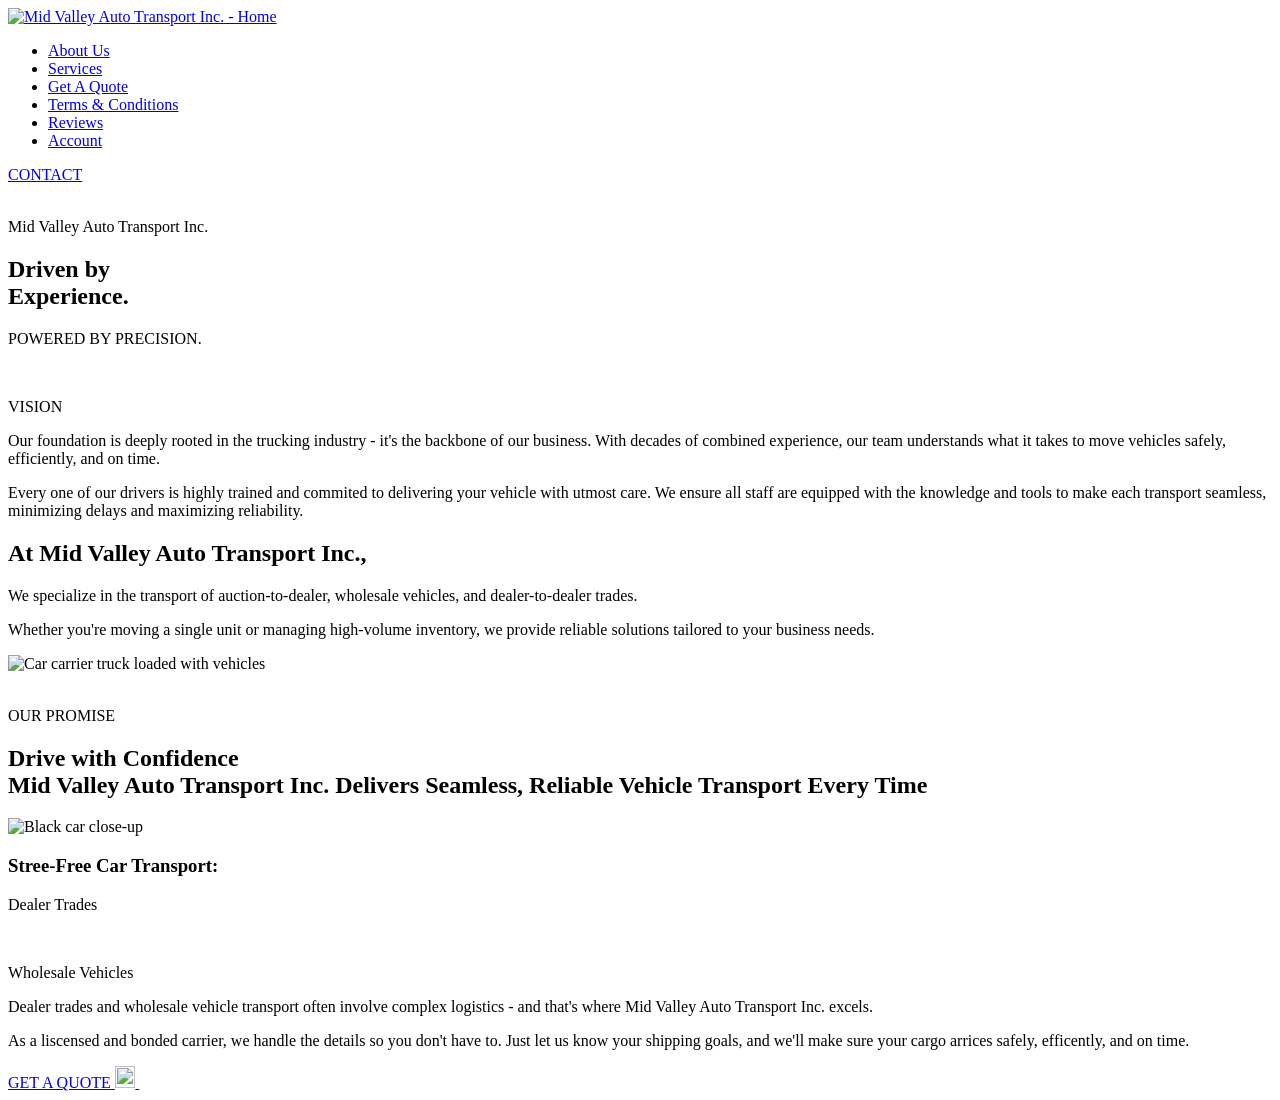
==== index.html @ b93aa7d9 "#32 added the text and image links for the promise section (some of the page section lines are image" ====
<!DOCTYPE html>
<html lang="en">
<head>
    <meta charset="utf-8">
    <meta name="viewport" content="width=device-width", initial-scale="1">
    <title>Mid Valley Auto Transport Inc. | Driven By Experience</title>
    <link rel="preconnect" href="https://fonts.googleapis.com">
    <link rel="preconnect" href="https://fonts.gstatic.com" crossorigin>
    <link rel="stylesheet" href="https://fonts.googleapis.com/css2?family=Inter:wght@300;400;500;600;700&family=Instrument+Sans:wght@400;500&display=swap">
    <link rel="stylesheet" href="css/styles.css">
</head>
<body class="home"> 
    <div class="page">
        <header class="site-header dark">
            <nav class="nav" aria-label="Main">
                <a class="nav-logo" href="index.html">
                    <img src="assets/nav-logo-white.png" width="340" height="125" alt="Mid Valley Auto Transport Inc. - Home">
                </a>
                <ul class="nav-links">
                    <li><a href="about-us.html">About Us</a></li>
                    <li><a href="services.html">Services</a></li>
                    <li><a href="getquote.html">Get A Quote</a></li>
                    <li><a href="termsandconditions.html">Terms &amp; Conditions</a></li>
                    <li><a href="reviews.html">Reviews</a></li>
                    <li><a href="account.html">Account</a></li>
                </ul>
                <a class="nav-cta" href="contact.html">CONTACT</a>
            </nav>
        </header>
        <main>
            <section class="hero">
                <img class="hero-bg" src="assets/hero-truck.png" alt="">
                <div>
                    <p class="hero-kicker">Mid Valley Auto Transport Inc.</p>
                    <h1>Driven by <br>Experience.</h1>
                    <p class="hero-tag">POWERED BY PRECISION.</p>
                </div>
            </section>
            <div class="road-divider">
                <img src="assets/divider-road.png" alt=""> <!--this divider image is temporary and should be replaced with an actual in page line-->
            </div>
            <section class="vision">
                <p class="eyebrow">VISION</p>
                <p>Our foundation is deeply rooted in the trucking industry - it's the backbone of our business. With decades of combined experience, our team understands what it takes to move vehicles safely, efficiently, and on time.</p>
                <p>Every one of our drivers is highly trained and commited to delivering your vehicle with utmost care. We ensure all staff are equipped with the knowledge and tools to make each transport seamless, minimizing delays and maximizing reliability.</p>
            </section>
            <section class="about-split">
                <div class="about-text">
                    <h2>At Mid Valley Auto Transport Inc.,</h2>
                    <p>We specialize in the transport of auction-to-dealer, wholesale vehicles, and dealer-to-dealer trades.</p>
                    <p>Whether you're moving a single unit or managing high-volume inventory, we provide reliable solutions tailored to your business needs.</p>
                </div>
                <img class="about-img" src="assets/carrier-truck.png" alt="Car carrier truck loaded with vehicles">
            </section>
            <section class="promise">
                <img src="" alt=""> <!--this divider image is temporary and should be replaced with an actual in page line-->
                <div class="promise-text">
                    <p class="eyebrow">OUR PROMISE</p>
                    <h2><span>Drive with Confidence</span><br><span class="light">Mid Valley Auto Transport Inc. Delivers Seamless, Reliable Vehicle Transport Every Time</span></h2>
                </div>
                <div class="slide">
                    <img class="slide-img" src="assets/car-black.png" alt="Black car close-up">
                    <div class="slide-body">
                        <h3>Stree-Free Car Transport:</h3>
                        <p class="slide-green">Dealer Trades</p>
                        <img class="slide-line" src="assets/line-slide.svg" width="620" height="1" alt="">
                        <p class="slide-green">Wholesale Vehicles</p>
                        <div class="slide-copy">
                            <p>Dealer trades and wholesale vehicle transport often involve complex logistics - and that's where Mid Valley Auto Transport Inc. excels.</p>
                            <p>As a liscensed and bonded carrier, we handle the details so you don't have to. Just let us know your shipping goals, and we'll make sure your cargo arrices safely, efficently, and on time.</p>
                        </div>
                        <a class="quote-link" href="qetquote.html">
                            <span>GET A QUOTE</span>
                            <img class="quote-arrow" src="assets/arrow-dark.svg" width="20.5" height="22.09" alt="">
                            <img class="quote-line" src="assets/line-quote.svg" width="266" height="1" alt="">
                        </a>
                    </div>
                </div>
            </section>
        </main>
    </div>
</body>
</html>
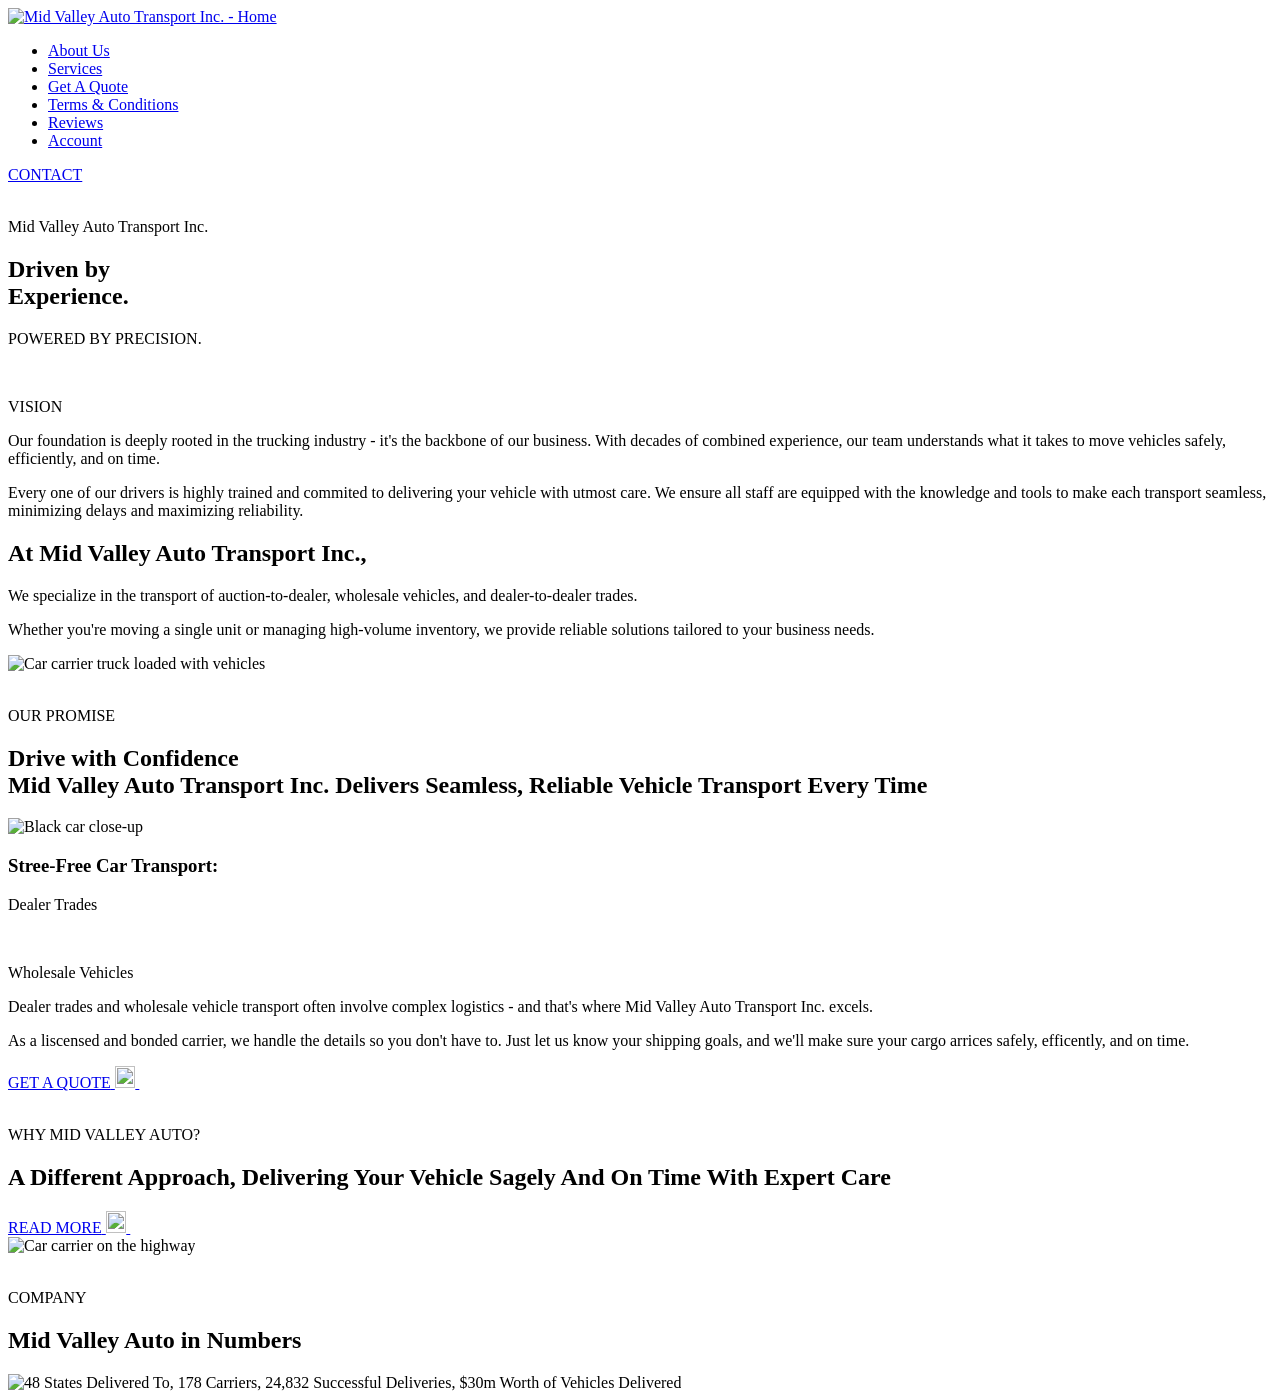
==== commit 04291726: "#32 added the text and images for the "why choose us" section, as well as the temp image for the num" ====
--- a/index.html
+++ b/index.html
@@ -58,6 +58,7 @@
                     <p class="eyebrow">OUR PROMISE</p>
                     <h2><span>Drive with Confidence</span><br><span class="light">Mid Valley Auto Transport Inc. Delivers Seamless, Reliable Vehicle Transport Every Time</span></h2>
                 </div>
+                <!--TODO: add the other slide for this second slide to cover when the user scrolls-->
                 <div class="slide">
                     <img class="slide-img" src="assets/car-black.png" alt="Black car close-up">
                     <div class="slide-body">
@@ -77,6 +78,25 @@
                     </div>
                 </div>
             </section>
+            <section class="why">
+                <img class="while-line" src="assets/line-section.svg" width="1760" height="2" alt=""> <!--like the other like section images, this too will need to be replaced-->
+                <p class="why-eyebrow">WHY MID VALLEY AUTO?</p>
+                <div class="why-head">
+                    <h2>A Different Approach, Delivering Your Vehicle Sagely And On Time With Expert Care</h2>
+                    <a class="quote-link light" href="about-us.html">
+                        <span>READ MORE</span>
+                        <img class="quote-arrow" src="assets/arrow-light.svg" width="20.5" height="22.09" alt="">
+                        <img class="quote-line" src="assets/line-readmore.svg" width="266" height="1" alt="">
+                    </a>
+                </div>
+                <img class="why-image" src="assets/highway-carrier.png" alt="Car carrier on the highway">
+                <img class="why-line" src="assets/line-section.svg" width="1760" height="2" alt="">
+                <p class="eyebrow numbers-eyebrow">COMPANY</p>
+                <h2 class="number-title">Mid Valley Auto in Numbers</h2>
+                <!--TODO: change the numbers image to text with up to date numbers, and change the road stip image to the animated video/gif that was on the original site-->
+                <img class="numbers-img" src="assets/numbers.png" alt="48 States Delivered To, 178 Carriers, 24,832 Successful Deliveries, $30m Worth of Vehicles Delivered">
+                <img class="road-trip" src="assets/road-strip.png" alt="">
+            </section>
         </main>
     </div>
 </body>
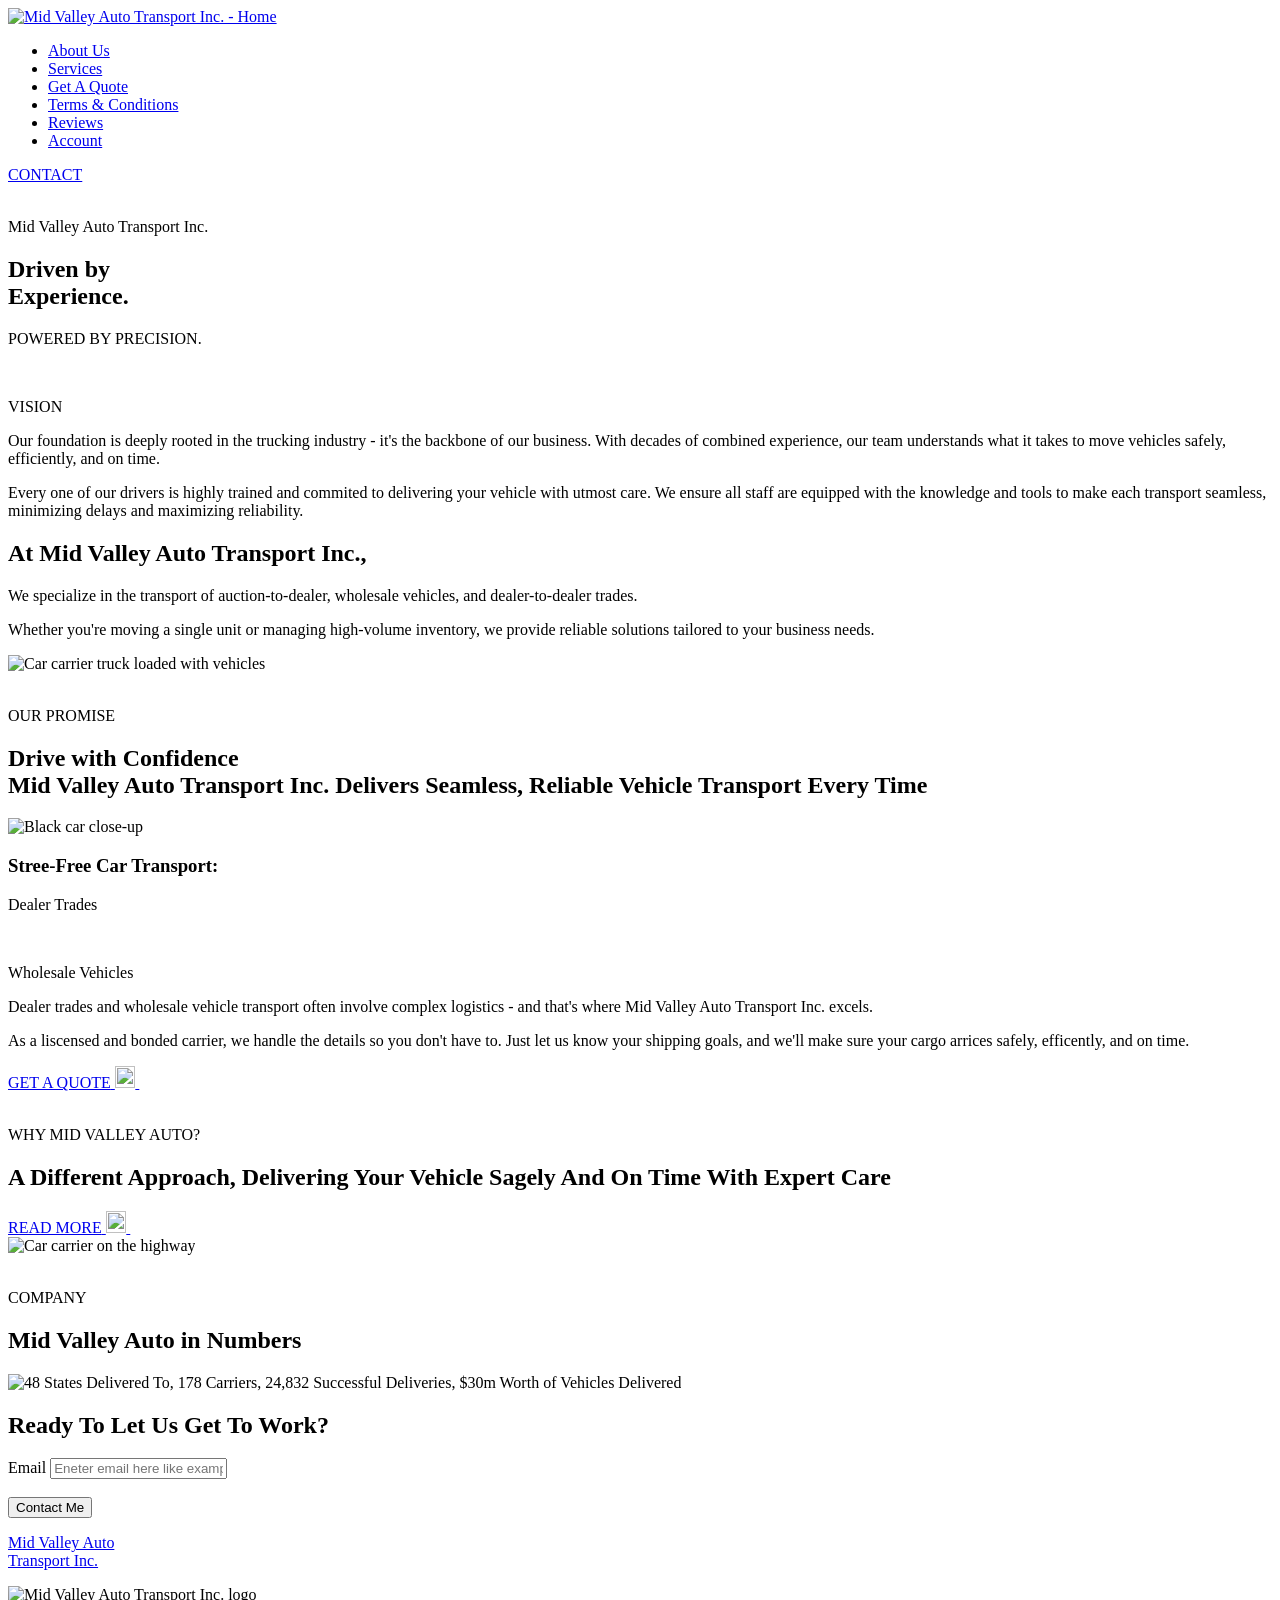
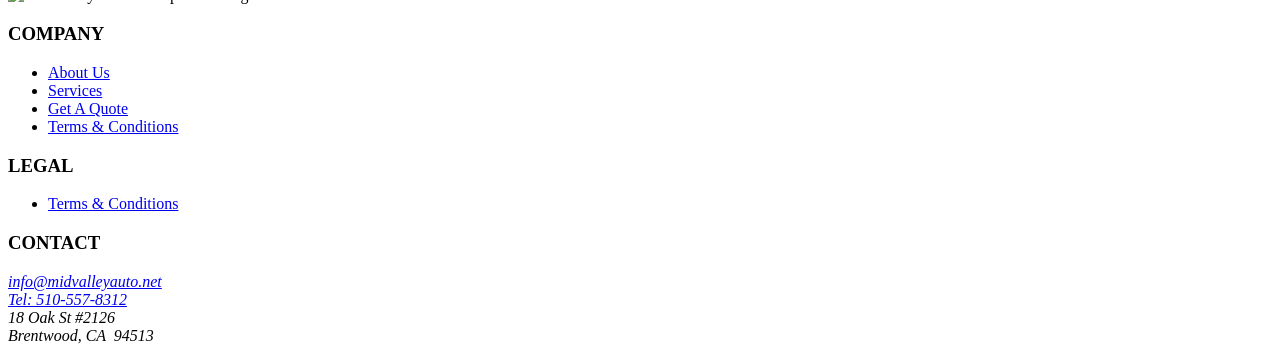
==== commit a27b0568: "#32 added the footer with the text, button, email entry area, and bottom footer info" ====
--- a/index.html
+++ b/index.html
@@ -98,6 +98,50 @@
                 <img class="road-trip" src="assets/road-strip.png" alt="">
             </section>
         </main>
+        <footer class="site-footer">
+            <div class="footer-inner">
+                <h2 class="footer-title">Ready To Let Us Get To Work?</h2>
+                <form class="footer-form" action="contact.html" method="get">
+                    <label class="visually-hidden" for="footer-email">Email</label>
+                    <input id="footer-email" name="email" type="email" autocomplete="email" placeholder="Eneter email here like example@mysite.com">
+                    <img class="footer-line" src="assets/line-footer.svg" width="1655" height="1" alt="">
+                    <button type="submit" class="contact-btn">Contact Me</button> <!--maybe we should just change that to "contact" instead-->
+                </form>
+                <div class="footer-cols">
+                    <div class="footer-brand">
+                        <p><a href="index.html">Mid Valley Auto<br>Transport Inc.</a></p>
+                        <img src="assets/footer-logo.png" width="353" height="235" alt="Mid Valley Auto Transport Inc. logo">
+                    </div>
+                    <div class="footer-col col-company">
+                        <h3>COMPANY</h3>
+                        <ul>
+                            <li><a href="about-us.html">About Us</a></li>
+                            <li><a href="services.html">Services</a></li>
+                            <li><a href="qetquote.html">Get A Quote</a></li>
+                            <li><a href="termsandconditions.html">Terms &amp; Conditions</a></li>
+                        </ul>
+                    </div>
+                    <div class="footer-col col-legal">
+                        <h3>LEGAL</h3>
+                        <ul>
+                            <li><a href="termsandconditions.html">Terms &amp; Conditions</a></li>
+                        </ul>
+                    </div>
+                    <div class="footer-col col-contact">
+                        <h3>CONTACT</h3>
+                        <address>
+                            <a href="mailto:info@midvalleyauto.net">info@midvalleyauto.net</a>
+                            <br>
+                            <a href="tel:510-557-8312">Tel: 510-557-8312</a>
+                            <br>
+                            18 Oak St #2126
+                            <br>
+                            Brentwood, CA&nbsp; 94513
+                        </address>
+                    </div>
+                </div>
+            </div>
+        </footer>
     </div>
 </body>
 </html>
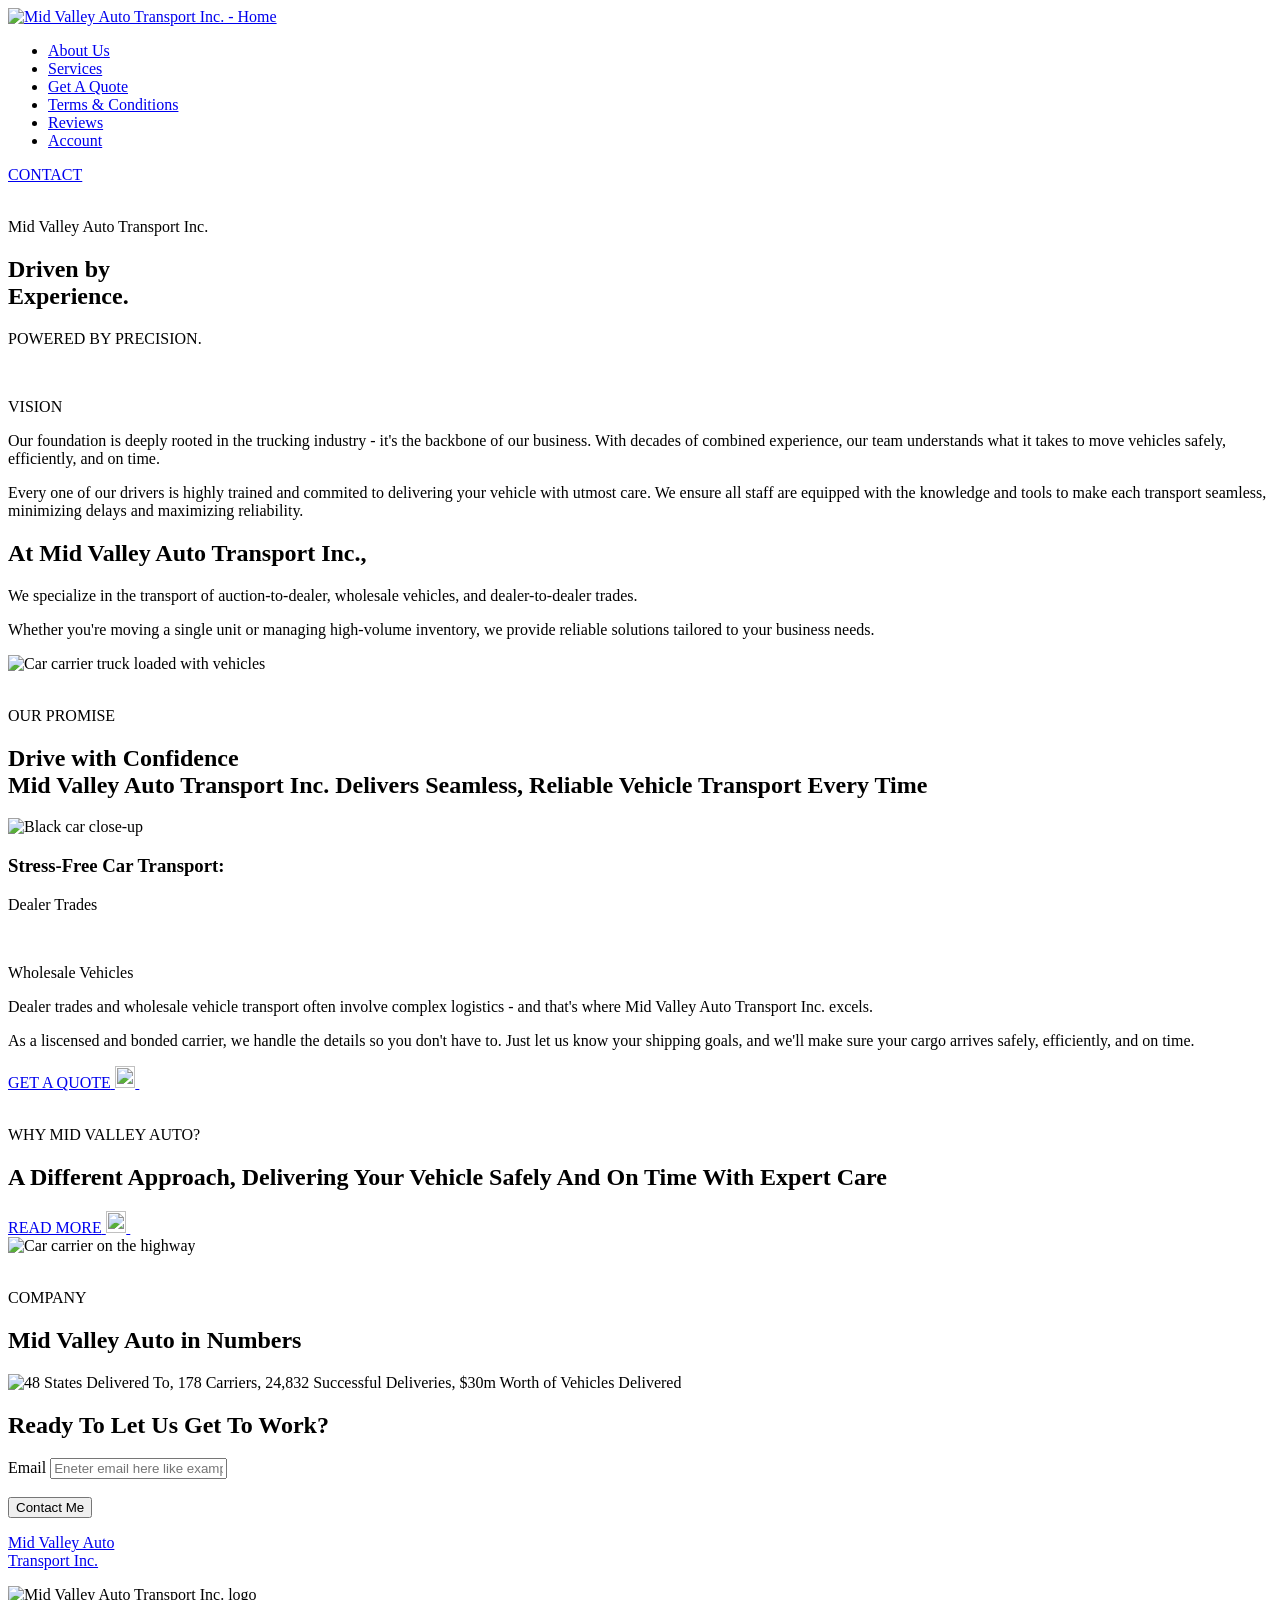
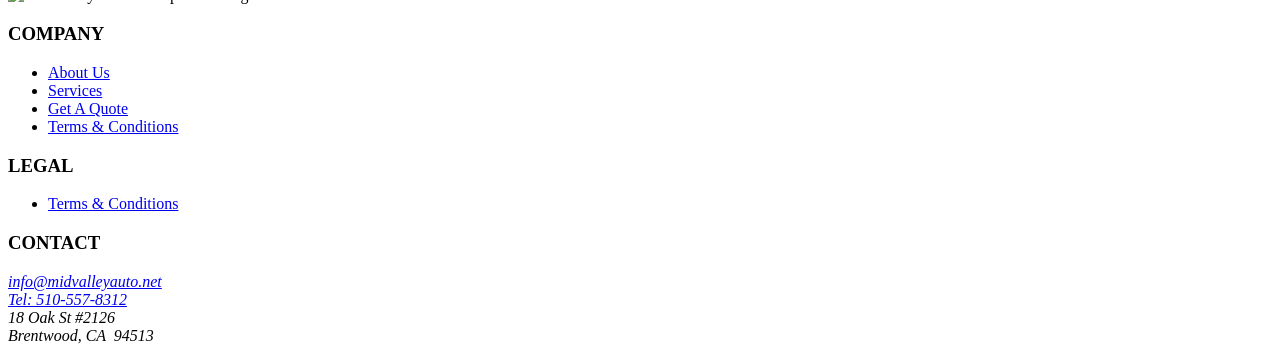
==== commit 2164a158: "#32 fixed some typos found by reviewer" ====
--- a/index.html
+++ b/index.html
@@ -9,7 +9,7 @@
     <link rel="stylesheet" href="https://fonts.googleapis.com/css2?family=Inter:wght@300;400;500;600;700&family=Instrument+Sans:wght@400;500&display=swap">
     <link rel="stylesheet" href="css/styles.css">
 </head>
-<body class="home"> 
+<body class="home">
     <div class="page">
         <header class="site-header dark">
             <nav class="nav" aria-label="Main">
@@ -62,13 +62,13 @@
                 <div class="slide">
                     <img class="slide-img" src="assets/car-black.png" alt="Black car close-up">
                     <div class="slide-body">
-                        <h3>Stree-Free Car Transport:</h3>
+                        <h3>Stress-Free Car Transport:</h3>
                         <p class="slide-green">Dealer Trades</p>
                         <img class="slide-line" src="assets/line-slide.svg" width="620" height="1" alt="">
                         <p class="slide-green">Wholesale Vehicles</p>
                         <div class="slide-copy">
                             <p>Dealer trades and wholesale vehicle transport often involve complex logistics - and that's where Mid Valley Auto Transport Inc. excels.</p>
-                            <p>As a liscensed and bonded carrier, we handle the details so you don't have to. Just let us know your shipping goals, and we'll make sure your cargo arrices safely, efficently, and on time.</p>
+                            <p>As a liscensed and bonded carrier, we handle the details so you don't have to. Just let us know your shipping goals, and we'll make sure your cargo arrives safely, efficiently, and on time.</p>
                         </div>
                         <a class="quote-link" href="qetquote.html">
                             <span>GET A QUOTE</span>
@@ -82,7 +82,7 @@
                 <img class="while-line" src="assets/line-section.svg" width="1760" height="2" alt=""> <!--like the other like section images, this too will need to be replaced-->
                 <p class="why-eyebrow">WHY MID VALLEY AUTO?</p>
                 <div class="why-head">
-                    <h2>A Different Approach, Delivering Your Vehicle Sagely And On Time With Expert Care</h2>
+                    <h2>A Different Approach, Delivering Your Vehicle Safely And On Time With Expert Care</h2>
                     <a class="quote-link light" href="about-us.html">
                         <span>READ MORE</span>
                         <img class="quote-arrow" src="assets/arrow-light.svg" width="20.5" height="22.09" alt="">
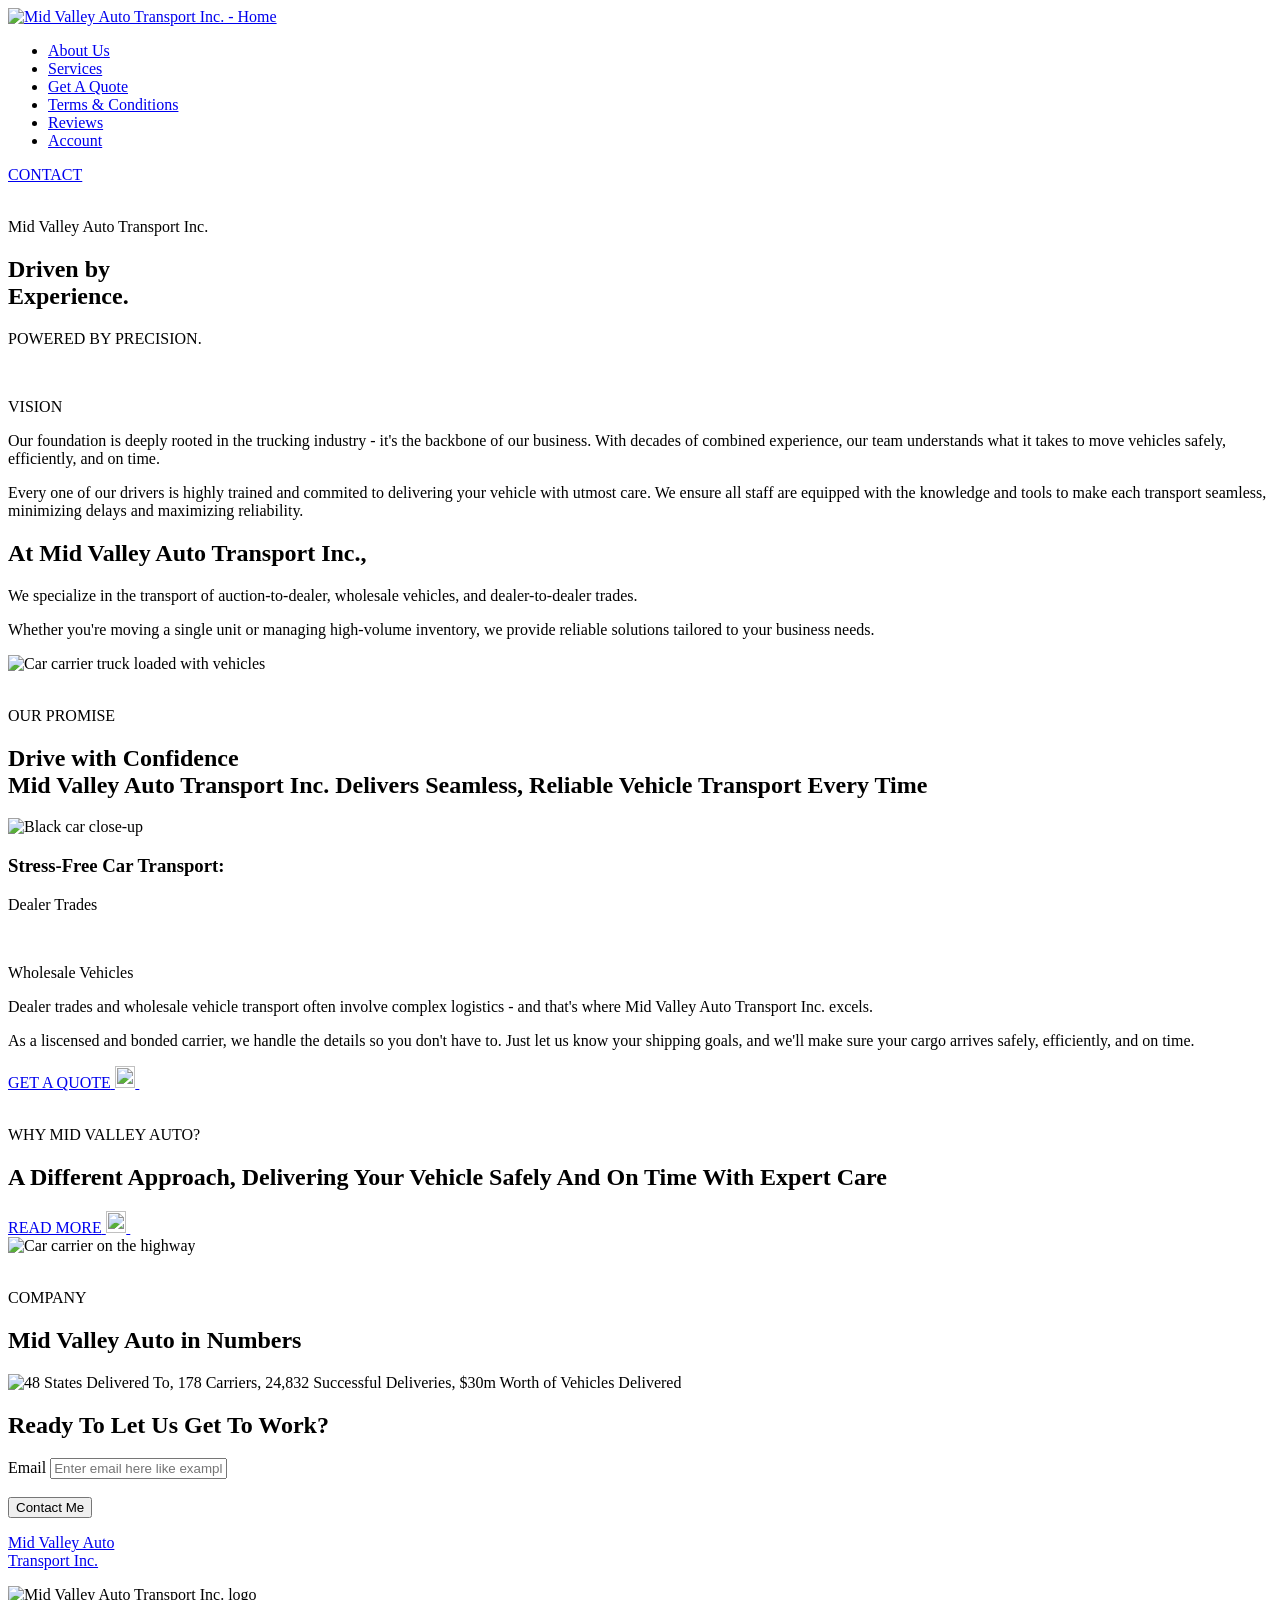
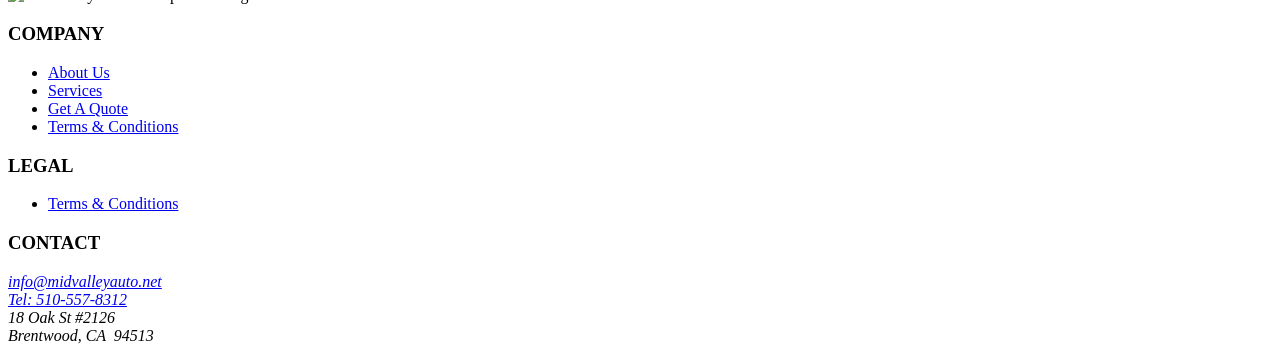
==== commit 2cc2a6f4: "#32 fixed another missed misspelling caught by reviewer" ====
--- a/index.html
+++ b/index.html
@@ -103,7 +103,7 @@
                 <h2 class="footer-title">Ready To Let Us Get To Work?</h2>
                 <form class="footer-form" action="contact.html" method="get">
                     <label class="visually-hidden" for="footer-email">Email</label>
-                    <input id="footer-email" name="email" type="email" autocomplete="email" placeholder="Eneter email here like example@mysite.com">
+                    <input id="footer-email" name="email" type="email" autocomplete="email" placeholder="Enter email here like example@mysite.com">
                     <img class="footer-line" src="assets/line-footer.svg" width="1655" height="1" alt="">
                     <button type="submit" class="contact-btn">Contact Me</button> <!--maybe we should just change that to "contact" instead-->
                 </form>
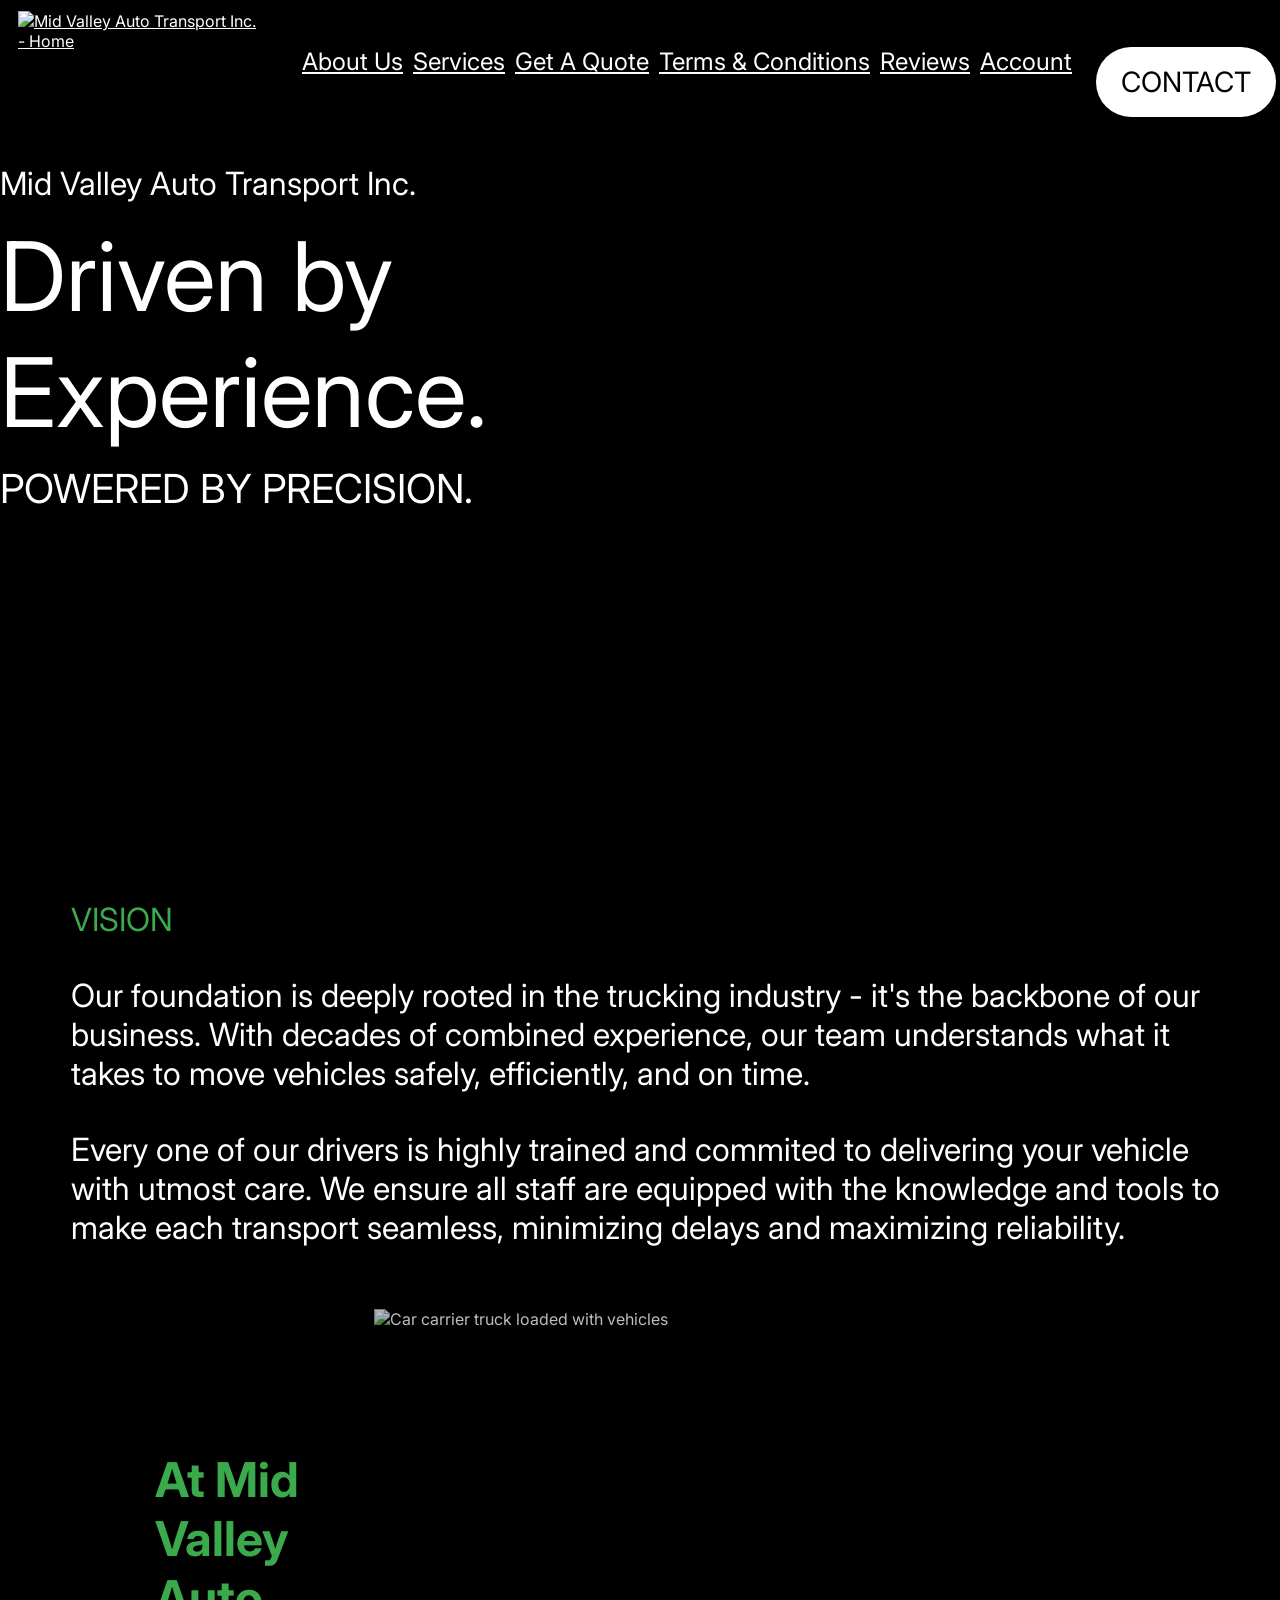
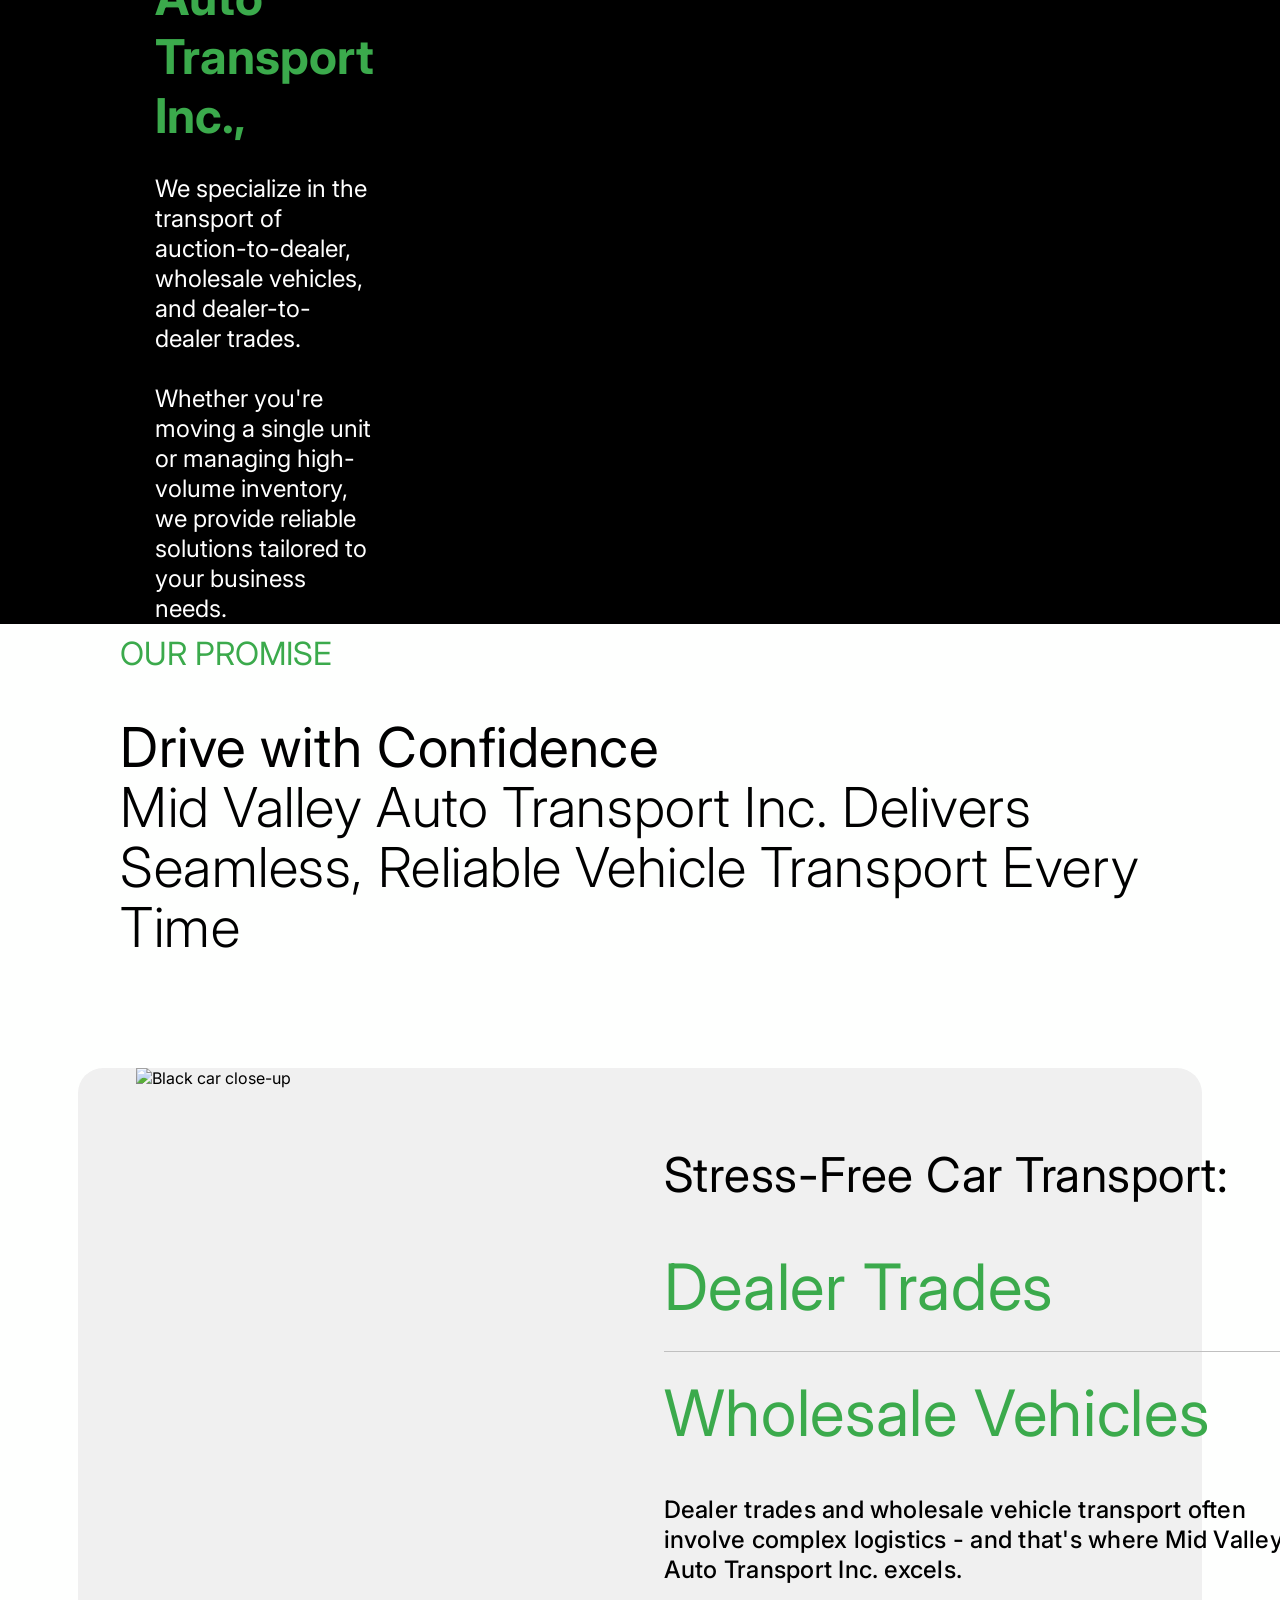
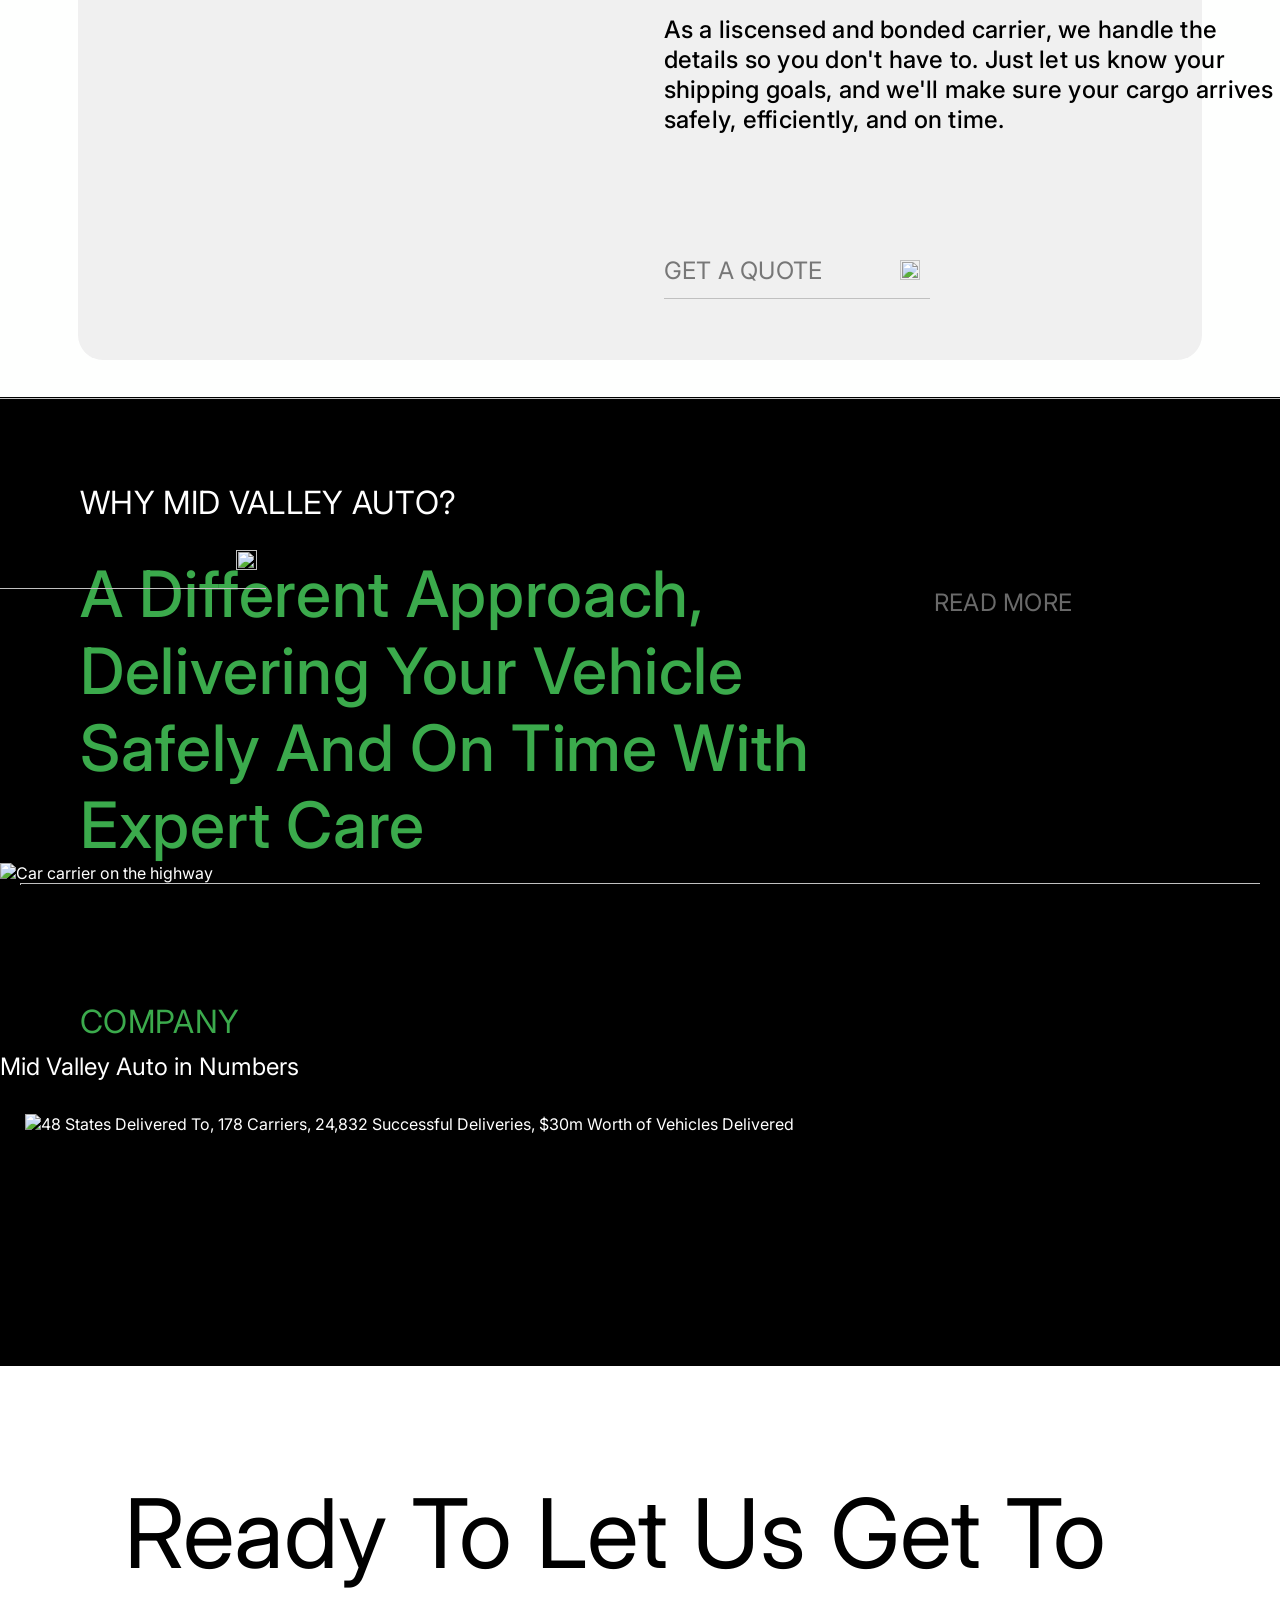
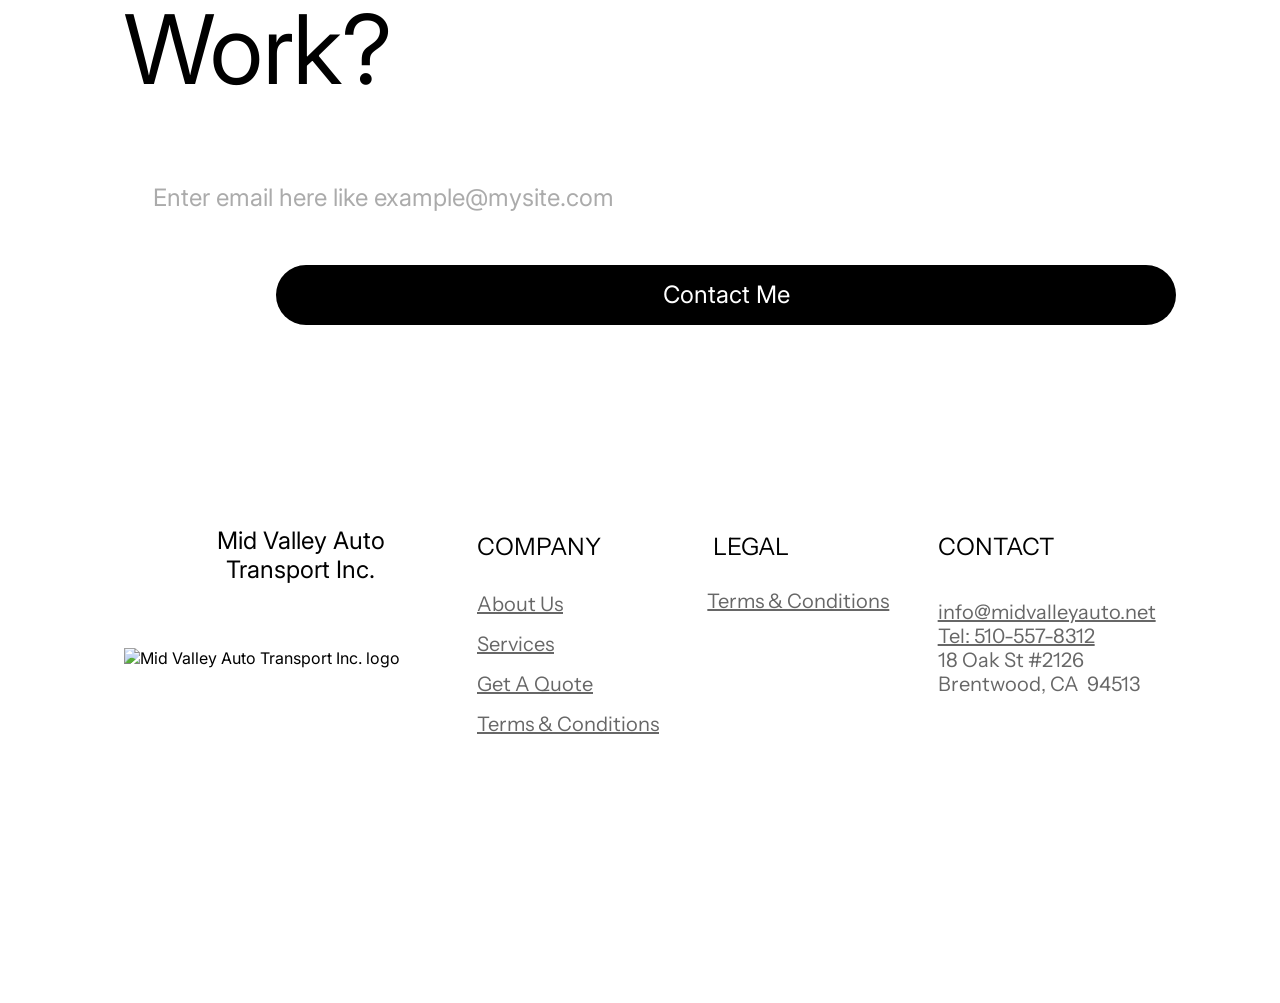
==== commit ed5fe5c0: "#32 fixed the css file reference" ====
--- a/index.html
+++ b/index.html
@@ -7,7 +7,7 @@
     <link rel="preconnect" href="https://fonts.googleapis.com">
     <link rel="preconnect" href="https://fonts.gstatic.com" crossorigin>
     <link rel="stylesheet" href="https://fonts.googleapis.com/css2?family=Inter:wght@300;400;500;600;700&family=Instrument+Sans:wght@400;500&display=swap">
-    <link rel="stylesheet" href="css/styles.css">
+    <link rel="stylesheet" href="styles.css">
 </head>
 <body class="home">
     <div class="page">
@@ -117,7 +117,7 @@
                         <ul>
                             <li><a href="about-us.html">About Us</a></li>
                             <li><a href="services.html">Services</a></li>
-                            <li><a href="qetquote.html">Get A Quote</a></li>
+                            <li><a href="getquote.html">Get A Quote</a></li>
                             <li><a href="termsandconditions.html">Terms &amp; Conditions</a></li>
                         </ul>
                     </div>
--- a/styles.css
+++ b/styles.css
@@ -0,0 +1,217 @@
+@import url('https://fonts.googleapis.com/css2?family=Inter:wght@300;400;500;600;700&family=Instrument+Sans:wght@400;500&display=swap');
+/* home.css — Home page (index.html) only. Auto-generated from styles.css by midvalley-build/extract_home_css.py; do not hand-edit, rerun the build. */
+/* Mid Valley Auto Transport Inc. — generated from Figma file xAtQjGXaeIYpYWXCQyQANb */
+:root{--green:#3baa4c;--green-terms:#51b30b;--grey-link:#676767;--slide:#f0f0f0;--inter:'Inter',system-ui,sans-serif;--inst:'Instrument Sans',system-ui,sans-serif}
+*,*::before,*::after{box-sizing:border-box}
+html,body{margin:0;padding:0}
+body{font-family:var(--inter);font-weight:400;line-height:normal;background:#fff;color:#000}
+body.home{background:#000}
+img{max-width:100%;height:auto;display:block}
+h1,h2,h3,p,ul{margin:0;font-weight:inherit}
+a{color:inherit}
+.page{max-width:1920px;margin:0 auto;overflow-x:clip}
+.visually-hidden{position:absolute;width:1px;height:1px;overflow:hidden;clip:rect(0 0 0 0)}
+/* test */
+/* ---------- Header / nav ---------- */
+.site-header{position:sticky;top:0;z-index:100;height:164px}
+.site-header.dark{background:#000;color:#fff}
+.nav{height:100%;display:flex;align-items:center;padding:0 77px 0 18px;gap:24px}
+.nav-logo{flex:0 0 auto;width:340px;align-self:flex-start;margin-top:11px}
+.nav-links{display:flex;list-style:none;padding:0;margin:0 auto 0 0;gap:6px 10px;flex-wrap:nowrap;align-self:flex-start;margin-top:47px;padding-left:calc(24.32vw - 382px)}
+.nav-links a{font-size:32px;text-decoration:underline;white-space:nowrap}
+.nav-cta{flex:0 0 250px;height:92px;margin-left:auto;border-radius:100px;display:flex;align-items:center;justify-content:center;font-size:36px;text-decoration:none}
+.dark .nav-cta{background:#fff;color:#000}
+@media (min-width:1920px){
+    .nav-links{padding-left:85px}
+}
+/* ---------- Home ---------- */
+.home main{color:#fff}
+.hero{position:relative;height:654px;overflow:hidden;background:#000}
+.hero-bg{position:absolute;left:0;top:-247px;width:100%;aspect-ratio:1280/586;object-fit:cover;opacity:.4}
+.hero-text{position:relative;padding:124px 0 0 71px}
+.hero-kicker{font-size:32px}
+.hero h1{font-size:96px;margin-top:15px;max-width:550px}
+.hero-tag{font-size:40px;margin-top:14px}
+.road-divider{margin:0 41px;height:82px;overflow:hidden;position:relative}
+.road-divider img{position:absolute;width:172.44%;max-width:none;height:277.36%;left:-8.86%;top:-90.6%}
+.vision{padding:0 42px 62px 71px;min-height:392px;font-size:32px}
+.eyebrow{color:var(--green);font-size:32px;margin-bottom:37px}
+.vision p+p{margin-top:37px}
+.vision .eyebrow+p{margin-top:0}
+.about-split{display:flex;justify-content:space-between;align-items:flex-start;min-height:740px}
+.about-text{width:545px;margin:141px 0 0 155px;font-size:24px;line-height:30px}
+.about-text h2{color:var(--green);font-weight:700;font-size:48px;line-height:normal;margin-bottom:29px}
+.about-text p+p{margin-top:30px}
+.about-img{width:960px;height:740px;object-fit:cover;opacity:.74;flex:0 0 auto;margin-right:-1px}
+.promise{background:#fefffe;color:#000;padding:24px 0 140px;position:relative}
+.promise-divider{width:calc(100% - 2px);margin-left:7px;aspect-ratio:1918/129;object-fit:cover}
+.promise-text{padding:0 100px 0 120px;margin-top:-14px}
+.promise-text .eyebrow{margin-bottom:44px}
+.promise h2{font-size:55px;letter-spacing:.55px;line-height:60px}
+.promise h2 .light{font-weight:300}
+.slide{margin:111px 78px 0;background:var(--slide);border-radius:25px;min-height:847px;display:flex;gap:128px;padding-left:58px}
+.slide-img{width:814px;height:847px;object-fit:cover;flex:0 0 auto}
+.slide-body{padding:77px 40px 60px 0;max-width:700px}
+.slide-body h3{font-size:48px;line-height:60px;letter-spacing:.48px}
+.slide-green{color:var(--green);font-size:64px;line-height:60px;letter-spacing:.64px}
+.slide-body h3+.slide-green{margin-top:52px}
+.slide-line{margin:34px 0 31px}
+.slide-copy{margin-top:52px;font-weight:500;font-size:24px;line-height:30px;letter-spacing:.24px}
+.slide-copy p+p{margin-top:30px}
+.slide-body .quote-link{margin-top:108px}
+.quote-link{position:relative;display:inline-block;width:266px;height:57px;text-decoration:none;color:#000}
+.quote-link span{display:block;padding:13px 0;font-size:24px;letter-spacing:.24px;opacity:.5}
+.quote-link.light span{color:#d4d4d4}
+.quote-arrow{position:absolute;left:236px;top:17px}
+.quote-line{position:absolute;left:0;top:55px}
+.why{background:#000;position:relative;margin-top:-103px;padding-top:1px}
+.why-line{margin:0 auto;width:1760px;max-width:calc(100% - 40px)}
+.why>.why-line:first-child{margin-top:-1px}
+.why-eyebrow{font-size:32px;line-height:60px;letter-spacing:.32px;margin:74px 0 0 80px}
+.why-head{display:flex;align-items:flex-start;gap:40px;padding:22px 80px 0;position:relative}
+.why-head h2{color:var(--green);font-weight:500;font-size:64px;letter-spacing:.64px;max-width:1491px;flex:1}
+.why-head .quote-link{position:absolute;left:1438px;top:110px}
+.why-img{width:100%;aspect-ratio:1862/548;object-fit:cover;opacity:.7;margin-top:39px}
+.why-img+.why-line{margin-top:60px}
+.numbers-eyebrow{margin:107px 0 0 80px;line-height:60px;letter-spacing:.32px}
+.numbers-title{font-weight:500;font-size:96px;letter-spacing:.96px;margin:0 0 0 80px}
+.numbers-img{width:1871px;height:252px;object-fit:cover;margin:33px 0 0 25px;max-width:calc(100% - 25px)}
+.road-strip{width:100%;height:195px;object-fit:cover;margin-top:20px}
+/* ---------- Footer ---------- */
+.site-footer{background:#fff;color:#000;position:relative}
+.footer-inner{min-height:1184px;padding:109px 112px 120px 124px;position:relative}
+.footer-title{font-size:96px}
+.footer-form{position:relative;margin:76px 0 0 29px;display:flex;flex-direction:column}
+.footer-form input{border:0;outline:0;background:transparent;font:24px var(--inter);padding:0;height:29px;width:100%}
+.footer-form input::placeholder{color:rgba(0,0,0,.33)}
+.footer-line{width:100%;height:1px}
+.contact-btn{align-self:flex-end;width:900px;max-width:100%;height:60px;margin:52px -8px 0 0;border:0;border-radius:999px;background:#000;color:#fff;font:24px var(--inter);cursor:pointer}
+.footer-cols{display:grid;grid-template-columns:479px 391px 391px 1fr;margin:201px 0 0 -56px}
+.footer-brand{display:flex;flex-direction:column;align-items:flex-start}
+.footer-brand p{font-size:24px;text-align:center;width:353px;padding-left:0}
+.footer-brand p a{text-decoration:none}
+.footer-brand img{width:353px;height:235px;object-fit:cover;margin-top:64px}
+.footer-col h3{font-family:var(--inst);font-size:24px;margin-top:6px}
+.footer-col ul{list-style:none;padding:0;margin:28px 0 0}
+.footer-col li,.footer-col address{font-family:var(--inst);font-size:20px;color:var(--grey-link);line-height:40px;font-style:normal}
+.footer-col li a{text-decoration:underline}
+.col-company ul{margin-top:23px}
+.col-legal h3{padding-left:6px}
+.col-legal ul{margin-top:28px;line-height:normal}
+.col-legal li{line-height:normal}
+.col-contact address{line-height:normal;margin-top:39px}
+.col-contact h3{padding-left:0}
+/* ---------- Responsive ---------- */
+@media (max-width:1600px){
+    .nav-links{padding-left:20px!important}
+    .nav-links a{font-size:24px}
+    .nav-logo{width:240px}
+    .nav-cta{flex-basis:180px;height:70px;font-size:28px}
+    .slide{gap:48px}
+    .slide-img{width:45%;height:auto}
+    .why-head .quote-link{position:static;margin-top:20px}
+    .why-head{flex-wrap:wrap}
+    .footer-cols{grid-template-columns:repeat(4,1fr);margin-left:0}
+}
+@media (max-width:1100px){
+    .site-header{height:auto}
+    .nav{flex-wrap:wrap;padding:10px 20px;gap:12px}
+    .nav-logo{margin:0}
+    .nav-links{order:3;width:100%;margin:0;padding:0!important;flex-wrap:wrap}
+    .nav-links a{font-size:18px}
+    .nav-cta{flex-basis:140px;height:52px;font-size:20px}
+    .hero{height:auto;padding-bottom:60px}
+    .hero-bg{top:0;height:100%;aspect-ratio:auto}
+    .hero-text{padding:80px 20px 0}
+    .hero h1{font-size:56px}
+    .hero-kicker{font-size:22px}
+    .hero-tag{font-size:24px}
+    .road-divider{margin:0 20px}
+    .vision{padding:40px 20px;font-size:20px;min-height:0}
+    .eyebrow{font-size:22px}
+    .about-split{flex-direction:column;min-height:0}
+    .about-text{margin:40px 20px;width:auto}
+    .about-text h2{font-size:32px}
+    .about-img{width:100%;height:auto}
+    .promise-text{padding:0 20px}
+    .promise h2{font-size:32px;line-height:40px}
+    .slide{flex-direction:column;margin:40px 20px 0;padding:20px}
+    .slide-img{width:100%}
+    .slide-green{font-size:36px;line-height:44px}
+    .slide-body h3{font-size:30px}
+    .slide-line{width:100%}
+    .why-eyebrow,.numbers-eyebrow,.numbers-title{margin-left:20px}
+    .why-head{padding:0 20px}
+    .why-head h2{font-size:36px}
+    .numbers-title{font-size:48px}
+    .numbers-img{height:auto;margin-left:0;max-width:100%}
+    .footer-inner{padding:60px 20px;min-height:0}
+    .footer-title{font-size:44px}
+    .footer-form{margin-left:0}
+    .contact-btn{margin-right:0}
+    .footer-cols{grid-template-columns:1fr 1fr;gap:30px;margin-top:60px}
+}
+/* =====================================================================
+   Additional pages
+   ===================================================================== */
+.nav-links a[aria-current="page"]{text-decoration-thickness:3px}
+input,button{font-family:inherit}
+input:focus-visible,button:focus-visible,a:focus-visible{outline:3px solid #51b30b;outline-offset:2px}
+
+/* ---------- Terms and Conditions Page ---------- */
+
+.terms-container {
+    max-width: 1200px;
+    margin: 50px auto;
+    padding: 30px;
+}
+
+.terms-container h1 {
+    font-size: 36px;
+    font-weight: 700;
+    text-align: center;
+    margin-bottom: 20px;
+}
+
+.terms-container p {
+    font-size: 18px;
+    line-height: 1.6;
+}
+
+.terms-content {
+    margin-top: 40px;
+}
+
+.terms-content h2 {
+    font-size: 24px;
+    font-weight: 600;
+    margin-top: 30px;
+    margin-bottom: 15px;
+}
+
+.terms-content p {
+    margin-bottom: 15px;
+}
+
+/* Terms Page Footer */
+.terms-page-footer {
+    padding: 25px;
+    text-align: center;
+}
+
+/* Responsive Layout */
+@media (max-width: 768px) {
+    .terms-container {
+        margin: 20px auto;
+        padding: 20px;
+    }
+
+    .terms-container h1 {
+        font-size: 28px;
+    }
+
+    .terms-content h2 {
+        font-size: 20px;
+    }
+}
+
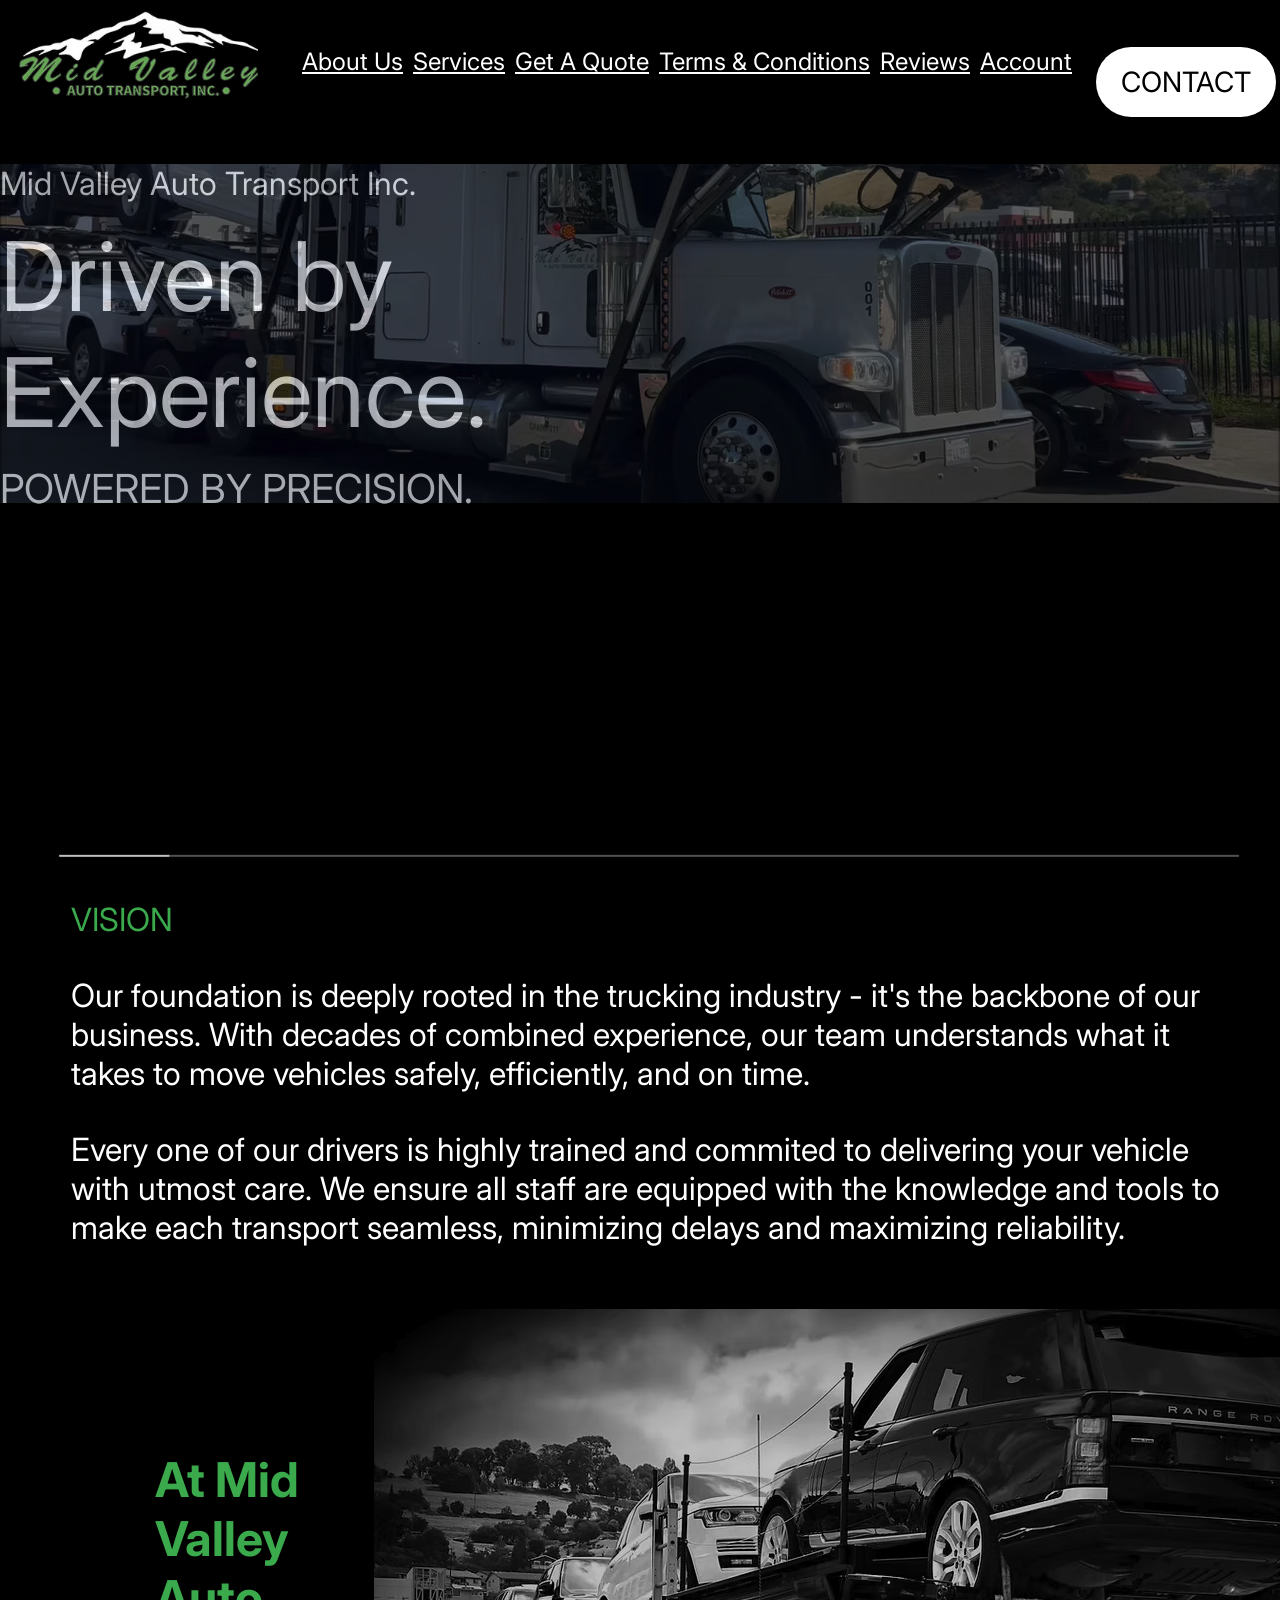
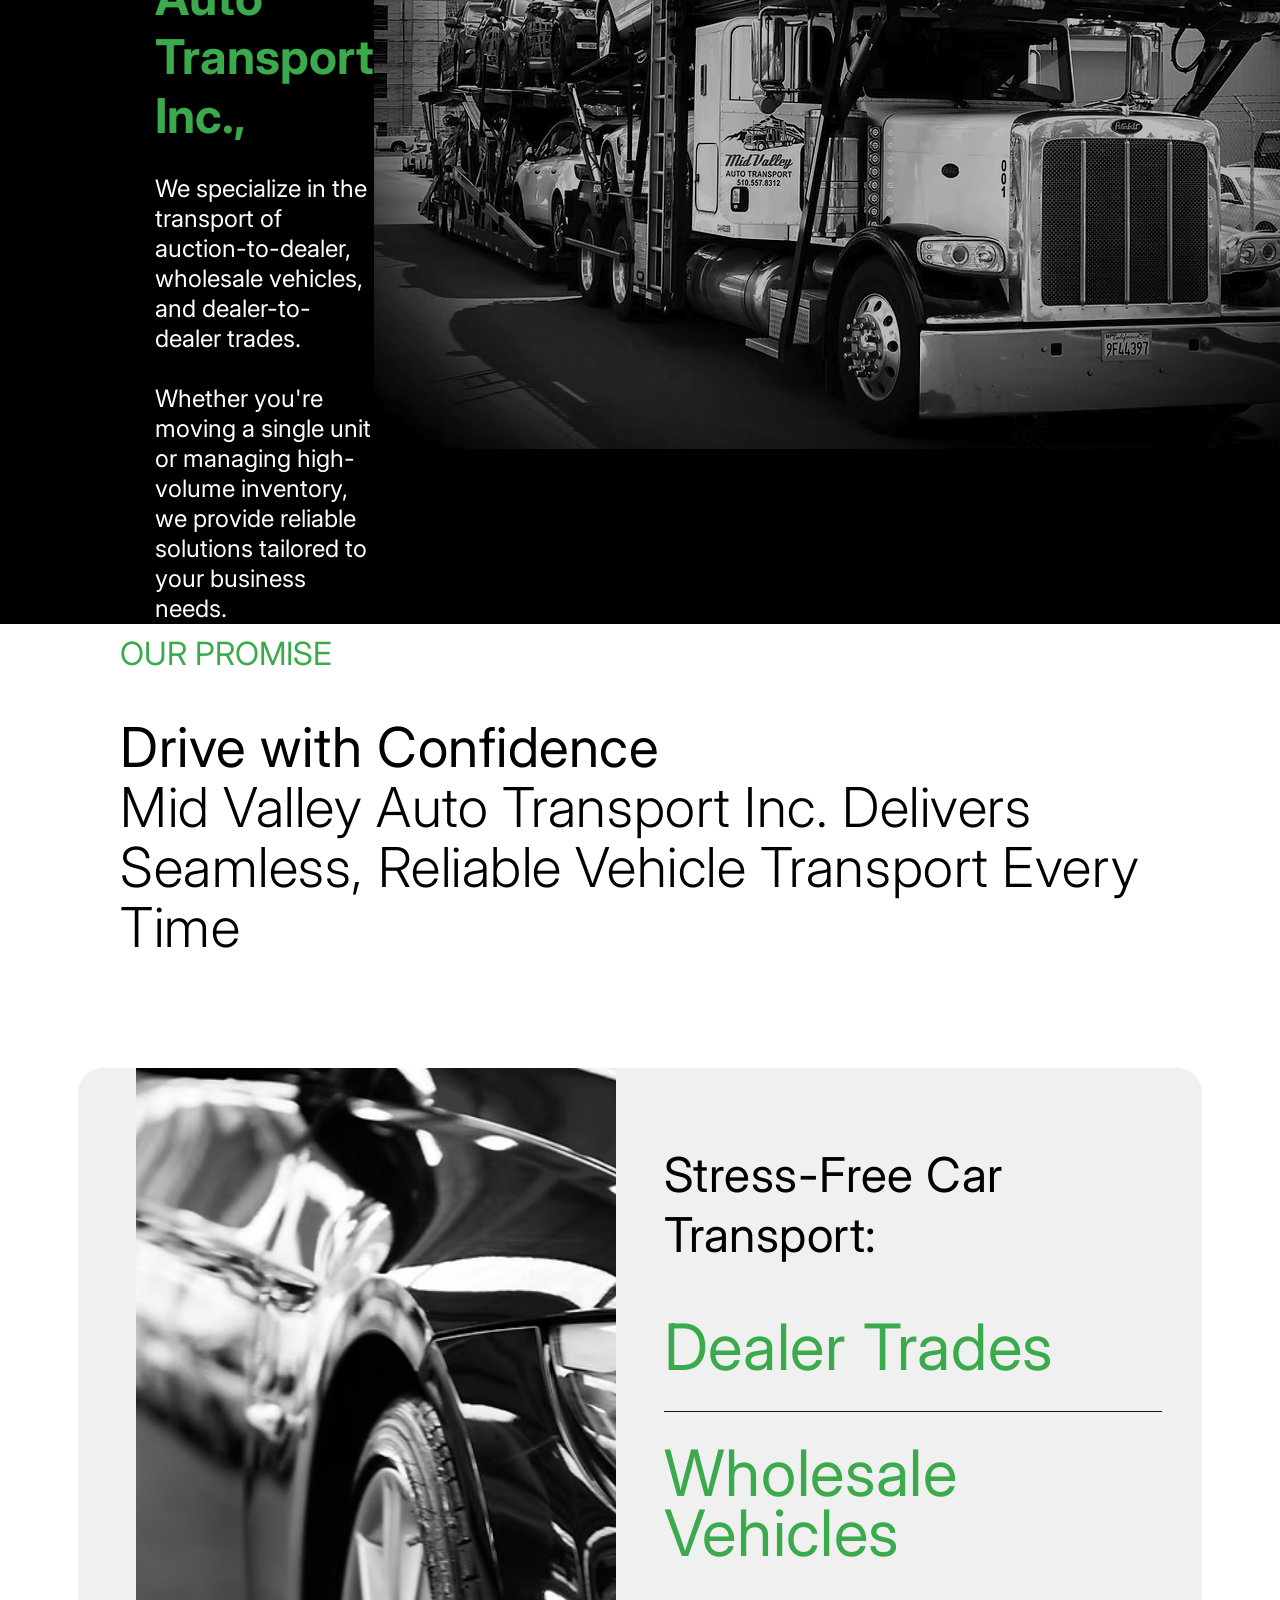
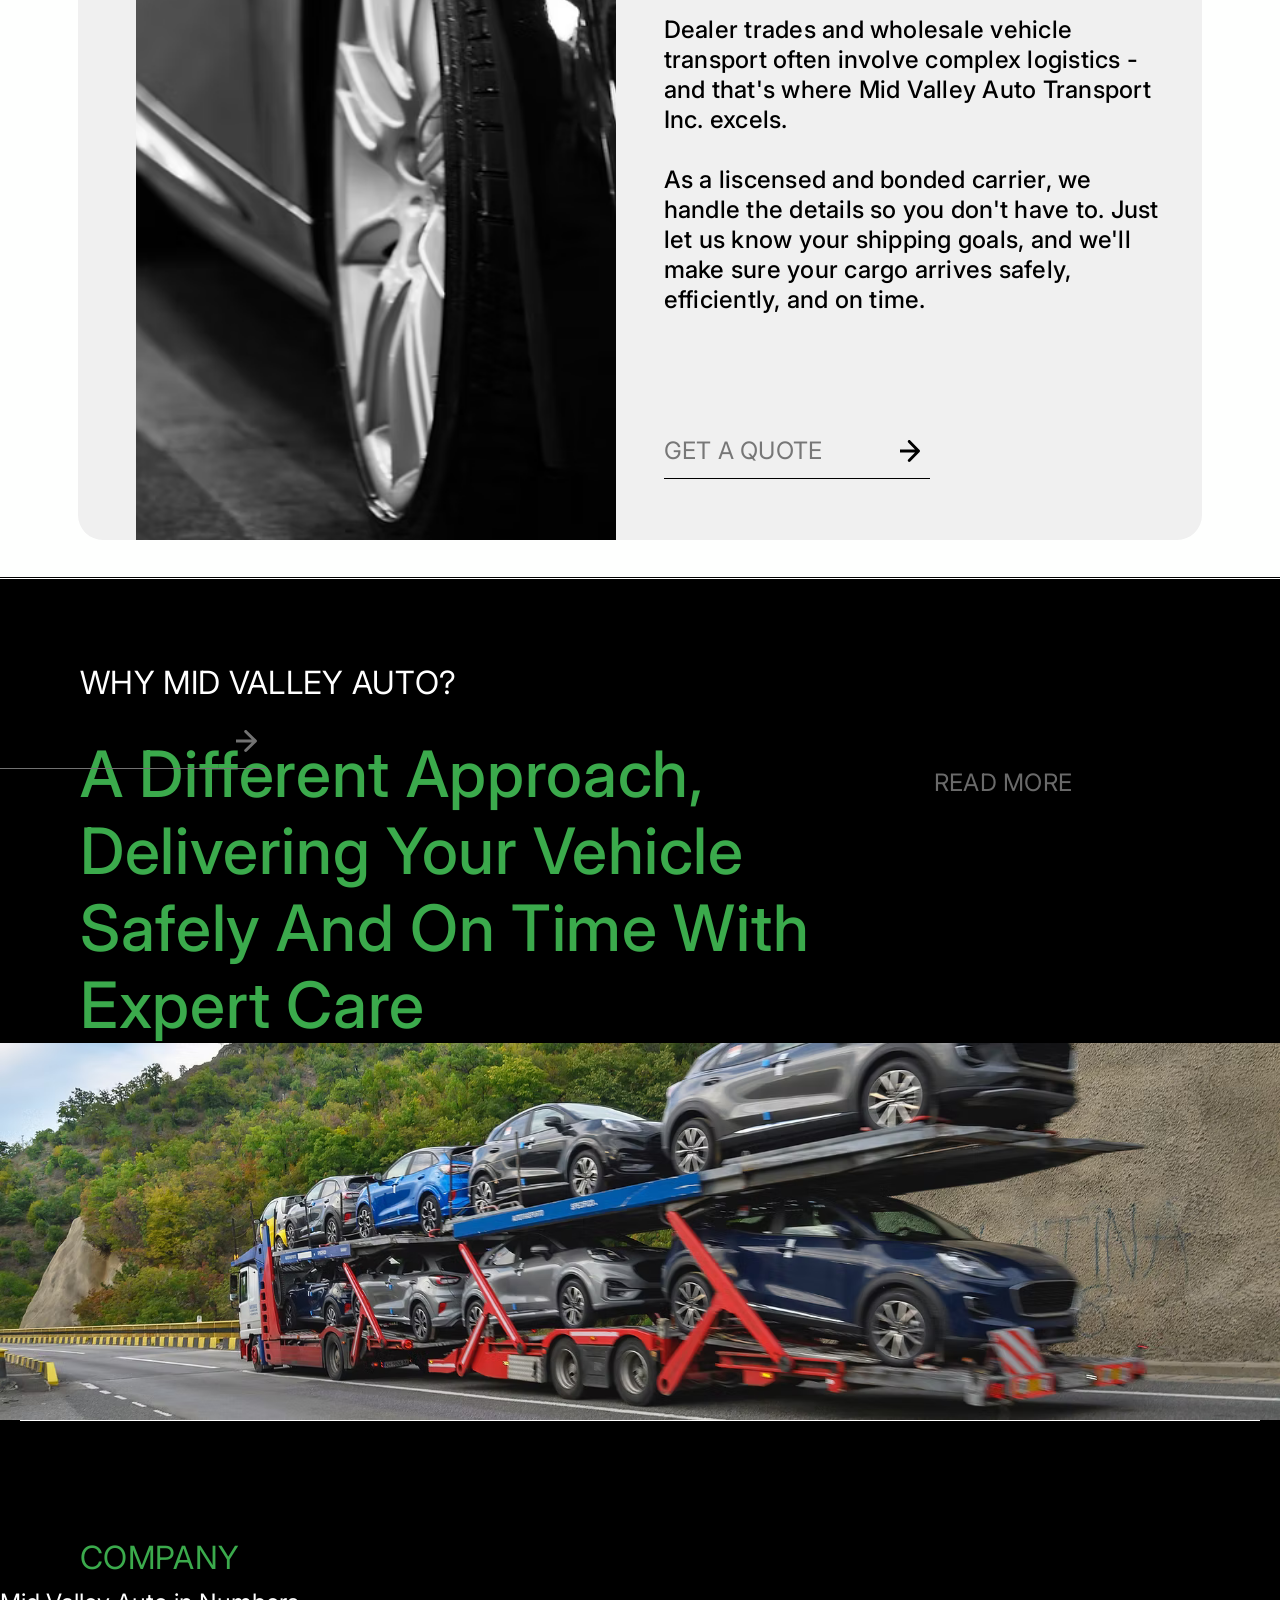
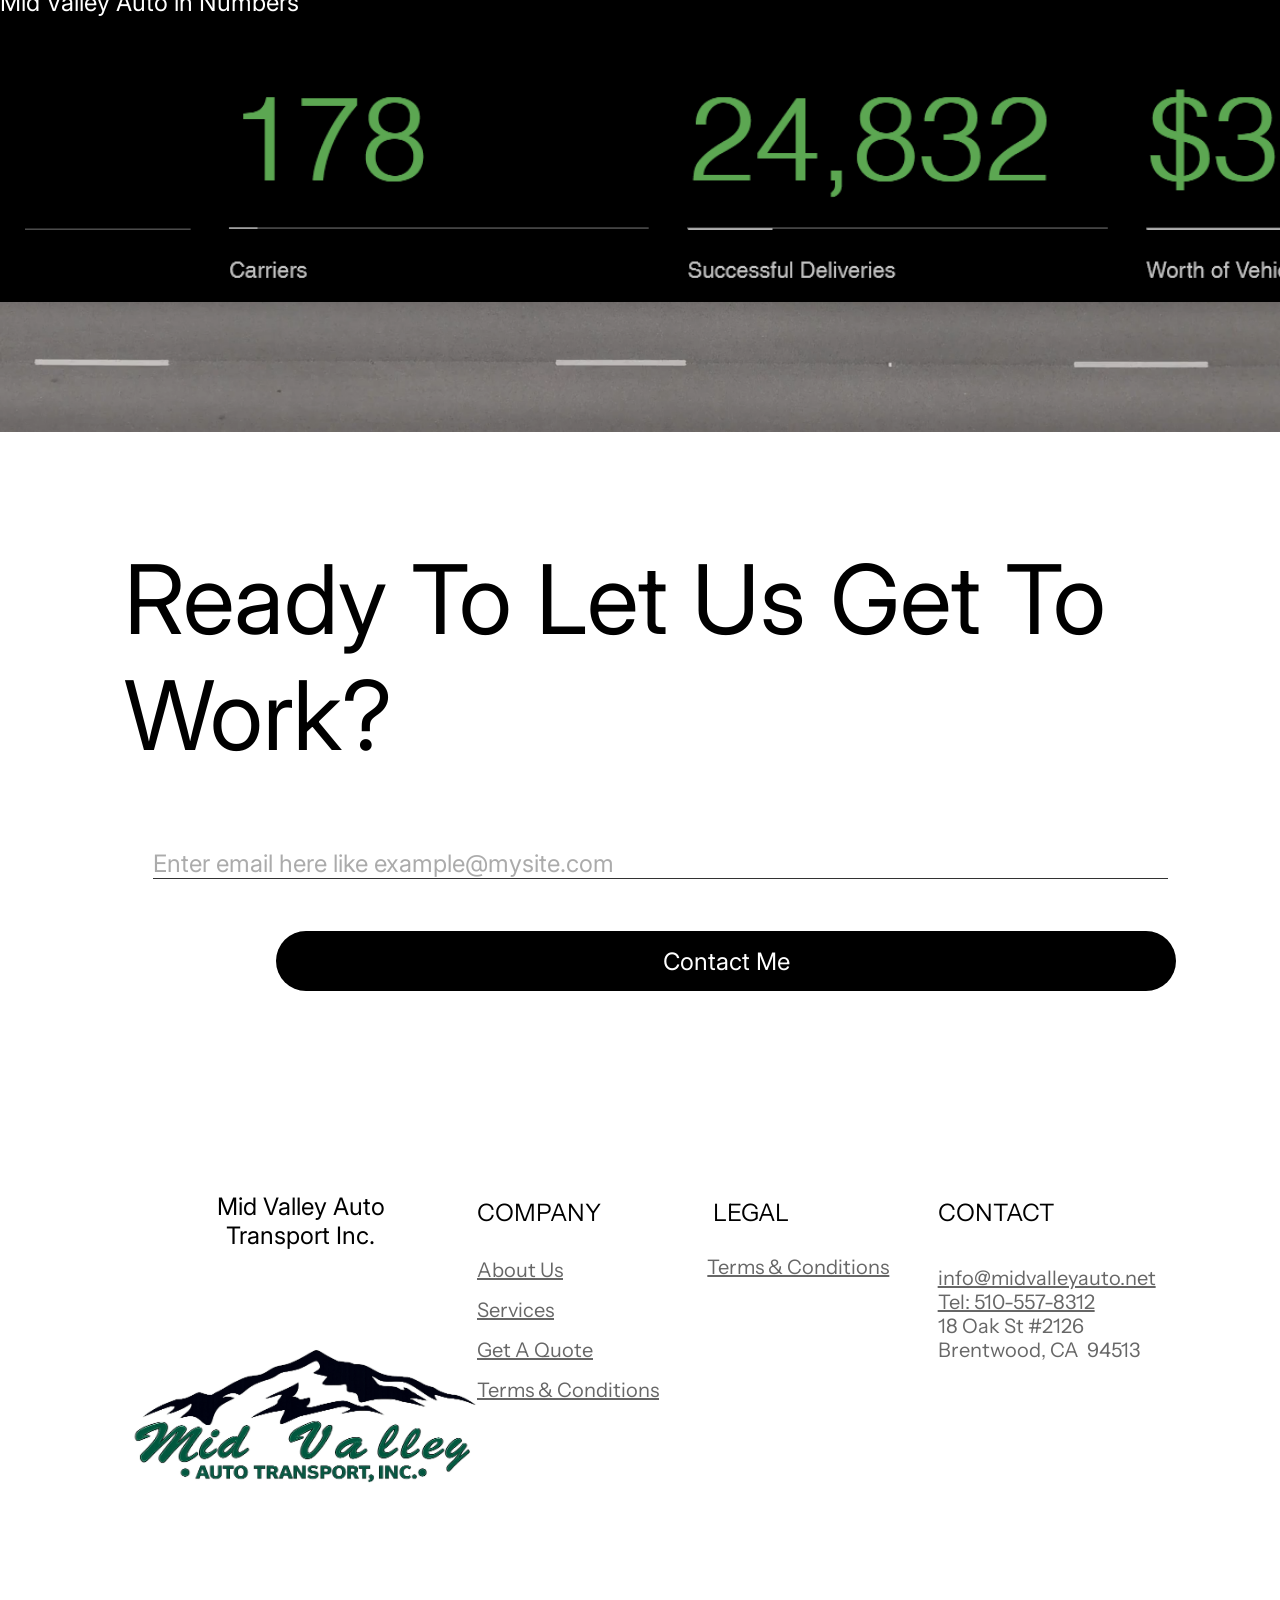
==== commit 2c6ce47a: "Fixing some small errors (mispellings in html files preventing css from working right)" ====
--- a/index.html
+++ b/index.html
@@ -70,7 +70,7 @@
                             <p>Dealer trades and wholesale vehicle transport often involve complex logistics - and that's where Mid Valley Auto Transport Inc. excels.</p>
                             <p>As a liscensed and bonded carrier, we handle the details so you don't have to. Just let us know your shipping goals, and we'll make sure your cargo arrives safely, efficiently, and on time.</p>
                         </div>
-                        <a class="quote-link" href="qetquote.html">
+                        <a class="quote-link" href="getquote.html">
                             <span>GET A QUOTE</span>
                             <img class="quote-arrow" src="assets/arrow-dark.svg" width="20.5" height="22.09" alt="">
                             <img class="quote-line" src="assets/line-quote.svg" width="266" height="1" alt="">
--- a/styles.css
+++ b/styles.css
@@ -13,7 +13,7 @@
 .visually-hidden{position:absolute;width:1px;height:1px;overflow:hidden;clip:rect(0 0 0 0)}
 /* test */
 /* ---------- Header / nav ---------- */
-.site-header{position:sticky;top:0;z-index:100;height:164px}
+.site-header{position:static;top:0;z-index:100;height:164px}
 .site-header.dark{background:#000;color:#fff}
 .nav{height:100%;display:flex;align-items:center;padding:0 77px 0 18px;gap:24px}
 .nav-logo{flex:0 0 auto;width:340px;align-self:flex-start;margin-top:11px}
@@ -158,60 +158,690 @@
 input,button{font-family:inherit}
 input:focus-visible,button:focus-visible,a:focus-visible{outline:3px solid #51b30b;outline-offset:2px}
 
-/* ---------- Terms and Conditions Page ---------- */
-
-.terms-container {
-    max-width: 1200px;
-    margin: 50px auto;
-    padding: 30px;
-}
-
-.terms-container h1 {
-    font-size: 36px;
+
+/* Terms and Conditions Page */
+
+.terms-main {
+    position: relative;
+    padding-bottom: 0;
+}
+
+.terms-title {
+    font-family: var(--inst, "Instrument Sans", sans-serif);
+    font-size: 96px;
+    margin: 130px 0 0 294px;
+}
+
+.terms-sub {
+    font-family: var(--inst, "Instrument Sans", sans-serif);
+    font-size: 32px;
+    margin: 81px 0 0 684px;
+    white-space: pre-line;
+}
+
+.terms-layout {
+    display: flex;
+    align-items: flex-start;
+    padding-left: 94px;
+    gap: 111px;
+}
+
+/* photo placeholder */
+.terms-img {
+    width: 431px;
+    height: 1477px;
+    flex: 0 0 auto;
+}
+
+/* Terms content card */
+.terms-card {
+    width: 1018px;
+    min-height: 1849px;
+    margin-top: 40px;
+    background: rgba(255, 255, 255, 0.2);
+    box-shadow: 0 4px 20px rgba(0, 0, 0, 0.1);
+    padding: 27px 45px 40px 29px;
+    font-family: var(--inst, "Instrument Sans", sans-serif);
+    font-size: 24px;
+}
+
+.terms-content h2 {
+    color: var(--green-terms, #51b30b);
+    text-decoration: underline;
+    font-size: 24px;
+    margin: 30px 0 15px;
+}
+
+.terms-content p {
+    line-height: 1.6;
+    margin-bottom: 20px;
+}
+
+.terms-content ul {
+    padding-left: 36px;
+    list-style: disc;
+}
+
+/* Terms Page Navigation */
+
+.terms .nav {
+    display: flex;
+    align-items: center;
+    gap: 16px;
+    padding: 0 24px 0 18px;
+}
+
+.terms .nav-logo {
+    flex: 0 0 220px;
+    width: 220px;
+    margin: 0;
+    align-self: center;
+}
+
+.terms .nav-logo img {
+    display: block;
+    width: 100%;
+    height: auto;
+}
+
+.terms .nav-links {
+    display: flex;
+    flex: 1 1 auto;
+    justify-content: center;
+    align-items: center;
+    flex-wrap: wrap;
+    gap: 8px 14px;
+    min-width: 0;
+    margin: 0;
+    padding: 0;
+    align-self: center;
+}
+
+.terms .nav-links a {
+    font-size: clamp(14px, 1.5vw, 24px);
+    white-space: nowrap;
+}
+
+.terms .nav-cta {
+    flex: 0 0 180px;
+    width: 180px;
+    height: 65px;
+    margin-left: auto;
+    font-size: 26px;
+}
+
+.terms-page-footer {
+    padding: 30px 20px;
+    text-align: center;
+    margin-top: 0;
+}
+
+
+@media (max-width: 1600px) {
+    .terms-title {
+        margin-left: 94px;
+    }
+
+    .terms-sub {
+        margin-left: 94px;
+    }
+
+    .terms-layout {
+        gap: 48px;
+    }
+
+    .terms-card {
+        flex: 1;
+        width: auto;
+    }
+}
+
+@media (max-width: 1100px) {
+    .terms-title {
+        font-size: 56px;
+        margin: 60px 20px 0;
+    }
+
+    .terms-sub {
+        font-size: 22px;
+        margin: 30px 20px;
+    }
+
+    .terms-layout {
+        flex-direction: column;
+        padding: 0 20px;
+        gap: 20px;
+    }
+
+    .terms-img {
+        width: 100%;
+        height: 300px;
+    }
+
+    .terms-card {
+        width: 100%;
+        min-height: 0;
+        margin-top: 0;
+        font-size: 18px;
+    }
+
+    .terms-content h2 {
+        font-size: 18px;
+    }
+
+    .terms .nav {
+        flex-wrap: wrap;
+        padding: 12px 20px;
+    }
+
+    .terms .nav-logo {
+        flex-basis: 180px;
+        width: 180px;
+    }
+
+    .terms .nav-links {
+        order: 3;
+        flex: 0 0 100%;
+        justify-content: flex-start;
+    }
+
+    .terms .nav-cta {
+        flex: 0 0 140px;
+        width: 140px;
+        height: 52px;
+        font-size: 20px;
+    }
+}
+
+/* PASSWORD RESET - EMAIL PROMPT PAGE */
+/* Buttons */
+.btn-black{display:inline-flex;align-items:center;justify-content:center;background:#000;color:#fff;border:0;border-radius:100px;font:400 36px var(--inter);text-decoration:none;cursor:pointer}
+
+/* Reset password pages */
+.reset-main{position:relative;min-height:917px;overflow:hidden;display:flex;justify-content:center;align-items:flex-start}
+.reset-bg{position:absolute;inset:0;display:flex}
+.reset-bg img{width:50%;height:100%;object-fit:cover;object-position:30% 45%}
+.reset-bg .flip{transform:scaleX(-1)}
+.reset-card{position:relative;width:660px;min-height:484px;border-radius:100px;background:linear-gradient(215.73deg,rgba(49,83,41,.9) 31.195%,rgba(95,166,77,.9) 74.379%);display:flex;flex-direction:column;align-items:center;padding:31px 100px 60px;color:#fff}
+.reset-email .reset-card{margin-top:187px}
+.reset-card h1{font-weight:700;font-size:20px;text-align:center;min-height:69px;display:flex;align-items:flex-end;width:460px;justify-content:center}
+.reset-card input{width:443px;height:71px;border-radius:100px;background:rgba(217,217,217,.2);border:1px solid #000;text-align:center;color:rgba(255,255,255,.95);font-weight:700;font-size:20px}
+.reset-card input::placeholder{color:rgba(255,255,255,.95)}
+.reset-email .reset-card input{margin-top:42px}
+.reset-card .submit{width:201px;height:65px;font-weight:700;margin-top:30px}
+.reset-back{color:#fff;font-size:16px;margin-top:22px}
+
+@media (max-width:1100px){
+  .reset-main{min-height:0;padding:60px 16px}
+  .reset-card{width:100%;max-width:660px;padding:40px 24px;border-radius:50px;margin-top:0!important}
+  .reset-card h1{width:auto}
+  .reset-card input{width:100%}
+}
+
+/* Reset password: new password page */
+.reset-new{background:var(--bg) 22% 40%/129% auto no-repeat;align-items:center}
+.reset-new .reset-card{padding-top:88px}
+.reset-new .reset-card input+label+input{margin-top:55px}
+.reset-new .submit{margin-top:26px}
+@media (max-width: 600px) {
+    .terms-title {
+        font-size: 36px;
+        margin: 30px 16px 0;
+    }
+
+    .terms-sub {
+        font-size: 16px;
+        margin: 20px 16px;
+    }
+
+    .terms-card {
+        padding: 20px;
+        font-size: 16px;
+    }
+
+    .terms-content h2 {
+        font-size: 18px;
+    }
+
+    .terms .nav-links a {
+        font-size: 14px;
+    }
+}
+
+/* ---------- About Us Page---------- */
+
+/* This covers the story section */
+.g{color:var(--green-terms)}
+.about-hero{position:relative;margin-top:61px;height:768px;overflow:hidden;color:#fff}
+.about-hero-bg{position:absolute;left:-25px;top:0;width:2048px;max-width:none;height:768px;object-fit:cover}
+.about-hero-text{position:relative;padding:90px 0 0 100px}
+.kicker-line{display:flex;align-items:center;gap:0;font-size:48px;font-weight:400}
+.kicker-line img{margin-left:22px}
+.about-hero h1{font-weight:700;font-size:64px;margin-top:12px}
+.about-hero .bar{margin:28px 0 0 11px}
+.about-hero-copy{font-weight:600;font-size:32px;width:350px;margin:43px 0 0 11px}
+.story{display:flex;justify-content:space-between;align-items:flex-start;padding:61px 235px 0 105px;min-height:1148px}
+.story .kicker-line.dark{color:#000}
+.story h2{font-weight:700;font-size:64px;margin-top:12px}
+.story .bar{margin-top:20px}
+.story-copy{font-weight:600;font-size:24px;width:661px;margin:58px 0 0 1px}
+.story-copy p+p{margin-top:29px}
+.founder{width:511px;height:763px;object-fit:cover;margin-top:91px;flex:0 0 auto}
+
+/* This covers the customer review section */
+.testimonials{position:relative;background:#111;overflow:hidden;padding:56px 0 120px;min-height:1505px}
+.testimonials-bg{position:absolute;left:50%;top:50%;width:2327px;height:1508px;max-width:none;object-fit:cover;opacity:.9;transform:translate(calc(-50% + 204px),-50%)}
+.testimonials h2{position:relative;text-align:center;color:#f7f4f4;font-size:64px;padding-right:110px}
+.t-grid{position:relative;display:grid;grid-template-columns:repeat(3,440px);justify-content:center;gap:73px 58px;margin:42px 0 0 -45px}
+.t-card{margin:0;background:#70dc75;border:1px solid rgba(0,0,0,.5);border-radius:50px;height:600px;padding:56px 35px 40px;display:flex;flex-direction:column;justify-content:center;font-size:20px;color:#000}
+.t-card p+p{margin-top:24px}
+.t-card figcaption{font-weight:600;text-align:center;margin-top:24px}
+
+/* ---------- Get a quote ---------- */
+.quote-main{position:relative;min-height:995px;background:var(--bg) center/cover no-repeat;display:flex;justify-content:center;align-items:center;padding:60px 20px}
+.q-form{width:1360px;min-height:824px;background:rgba(217,217,217,.9);border-radius:100px;padding:45px 44px 21px 43px;display:flex;flex-direction:column}
+.q-form fieldset{border:0;margin:0;padding:0;min-width:0}
+.q-user{background:#d9d9d9;border-radius:50px;min-height:118px;display:flex;justify-content:space-between;align-items:center;padding:8px 52px 8px 43px!important}
+.q-user>div{width:180px;display:flex;flex-direction:column;align-items:center}
+.q-user>.wide{width:296px}
+.q-user label{font-weight:700;font-size:20px}
+.q-user input{width:100%;height:57px;border:0;border-radius:50px;background:#949393;color:#fff;font-weight:700;font-size:20px;text-align:center}
+.q-user input::placeholder{color:#fff}
+.q-locs{display:flex;justify-content:space-between;align-items:flex-start;padding:22px 54px 0 59px}
+.q-loc{border-radius:50px;width:467px;min-height:397px;display:flex!important;flex-direction:column;padding:37px 72px 30px!important}
+.q-loc.pick{background:linear-gradient(129.35deg,#257431 18.658%,#45da5c 96.549%);margin-top:15px}
+.q-loc.drop{background:linear-gradient(229.66deg,#257431 19.021%,#45da5c 97.408%);width:484px;min-height:412px}
+.q-loc legend{float:left;width:100%;text-align:center;font-weight:700;font-size:20px;margin-bottom:4px}
+.q-loc label{font-weight:700;font-size:20px;margin-top:14px}
+.q-loc legend+label{margin-top:0}
+.q-loc input{height:44px;border:0;border-radius:50px;background:#d9d9d9;padding:0 16px;font-size:18px}
+.q-vehicle{margin:28px 98px 0 59px!important;background:#d9d9d9;border-radius:100px;min-height:84px;display:flex!important;align-items:center;gap:34px;padding:0 37px 0 27px!important}
+.pill{display:flex;align-items:center;background:#949393;border-radius:100px;height:42px;padding:0 16px;color:#fff;font-size:20px;gap:6px}
+.pill input{flex:1;min-width:0;background:transparent;border:0;color:#fff;font-size:20px}
+.pill.vin{width:248px}.pill.year{width:208px}.pill.make{width:251px}.pill.model{width:287px;margin-left:auto}
+.q-submit{align-self:center;width:182px;height:68px;font-weight:700;margin-top:auto}
+.site-footer.compact .footer-inner{min-height:541px;padding:130px 112px 60px 124px}
+.site-footer.compact .footer-cols{margin-top:0}
+.site-footer.compact .footer-brand img{margin-top:76px}
+@media (max-width: 1100px) {
+    .account .photo-main{min-height:0;padding:48px 16px}
+    .account-box{width:100%;max-width:500px;min-height:0;border-radius:32px;padding:24px}
+    .account-box .fields{width:100%;margin-left:0}
+    .account-box .create-btn{width:150px;height:56px;font-size:28px}
+}
+
+/* ---------- Shared Light Header & Grey Button Use For Login, Contact, and Account Pages ---------- */
+.site-header.light{background:#fff;color:#000}
+.light .nav-cta{background:#000;color:#fff}
+.btn-grey{display:inline-flex;align-items:center;justify-content:center;width:185px;height:55px;border-radius:100px;background:#8a8a8a;color:#fff;font-size:15px;text-decoration:none;}
+
+/* ---------- Account Page ---------- */
+
+/* This covers the background media */
+.account .photo-main{min-height:calc(100vh - 164px);background:#333 url("assets/account-bg.png") center/cover no-repeat;display:flex;justify-content:center;align-items:flex-start;padding:113px 20px 64px}
+
+@media (max-width: 1100px) {
+    .account .photo-main{min-height:0;padding:48px 16px}
+    .account-box{width:100%;max-width:500px;min-height:0;border-radius:32px;padding:24px}
+    .account-box .fields{width:100%;margin-left:0}
+    .account-box .create-btn{width:150px;height:56px;font-size:28px}
+}
+/* This covers the account page creation text field boxes */
+.account-box{width:500px;min-height:740px;background:#c4c4c4;border-radius:50px;padding:18px 18px 40px 12px;display:flex;flex-direction:column}
+.account-box h1{font-weight:700;font-size:20px;text-align:center}
+.account-box .fields{width:322px;align-self:center;margin:15px 0 0 6px}
+.account-box label{display:block;font-weight:600;font-size:20px;margin:0 0 4px 2px}
+.account-box input{display:block;width:100%;height:44px;border:0;border-radius:100px;background:#d9d9d9;padding:0 18px;font-size:18px}
+.account-box input+label{margin-top:12px}
+
+/* This covers the account page create and login buttons */
+.account-box .create-btn{align-self:flex-end;width:180px;height:68px;margin-top:19px}
+.account-box .auth-alt{font-size:20px;margin-top:14px}
+.account-box .login-link{align-self:flex-start;width:180px;height:42px;margin-top:20px;font-size:16px}
+
+/* ---------- Login Page  ---------- */
+
+/* This covers the media and background for the page */
+@media (min-width:1601px) {
+    .login .nav-logo{width:433px;margin-top:3px}
+    .login .nav-links{padding-left:0}
+}
+
+@media (max-width:1100px) {
+    .login .photo-main{min-height:0;padding:48px 16px}
+    .login-box{width:100%;max-width:500px;border-radius:32px;padding:24px}
+    .login-box label, .login-box input{width:100%}
+    .login-box .auth-actions{padding:0;gap:12px}
+    .btn-grey{width:auto;padding:0 20px}
+    .login-box .btn-black{width:130px;height:56px;font-size:28px}
+}
+
+.login .photo-main{min-height:calc(100vh-164px);background:#333 url("assets/login-bg.png") center/cover no-repeat;display:flex;justify-content:center;align-items:flex-start;padding:196px 20px 64px}
+ 
+/* This covers the login box and buttons */
+.login-box{width:500px;background:#c4c4c4;border-radius:50px;padding:26px 0 30px;display:flex;flex-direction:column}
+.login-box h1{font-weight:700;font-size:48px;text-align:center}
+.login-box label{display:block;width:322px;align-self:center;font-weight:600;font-size:20px;margin:8px 0 4px;padding-left:2px}
+.login-box h1+label{margin-top:18px}
+.login-box input{display:block;width:322px;height:44px;align-self:center;border:0;border-radius:100px;background:#d9d9d9;padding:0 18px;font-size:18px}
+.login-box .auth-actions{display:flex;justify-content:space-between;align-items:center;padding:0 50px 0 21px;margin-top:21px}
+.login-box .btn-black{width:148px;height:68px}
+.login-box .auth-alt{text-align:center;font-size:16px;margin-top:18px}
+
+/* ----------  Contact Page ---------- */
+
+/* This covers the intro */
+.contact main{padding:0 90px 120px}
+.contact h1{font-family:var(--inst);font-weight:400;font-size:96px;line-height:1;margin-top:80px}
+.contact .introduction{font-size:12px;text-transform:uppercase;line-height:1.2;max-width:610px;margin-top:14px}
+
+/* This covers the text boxes and buttons */
+.contact-form{margin:130px 0 0 148px}
+.contact-form label{display:block;font-size:12px;font-weight:500;margin: 0 0 6px 1px;background:none;border:0;padding:0;box-shadow:none}
+.contact-form input, .contact-form textarea{display:block; width:100%;height:44px;background:#d9d9d9;border:0;border-radius:0;padding:0 12px;font-size:14px}
+.contact-form .row{display:flex;gap:6px}
+.contact-form .row .field{width:320px}
+.contact-form .field.medium{width:640px;max-width:100%}
+.contact-form .field.wide{width:925px;max-width:100%}
+.contact-form .row+.field{margin-top:24px}
+.contact-form .field+.field{margin-top:10px}
+.contact-form .row .field{margin-top:0}
+.contact-form button{margin-top:6px;width:136px;height:37px;border:0;border-radius:999px;background:#000;color:#fff;font-size:15px;text-transform:uppercase;cursor:pointer}
+
+/* This section is for the reviews page styling*/
+.reviews-main{
+    min-height: 1674px;
+    align-items: flex-start;
+    width: 100%;
+    max-width: none;
+    margin: 0;
+    padding-top: 0;
+    background-image: var(--bg);
+    background-size: cover;
+    background-position: center;
+    background-repeat: no-repeat;
+}
+.r-carousel{
+    position: relative;
+    width: 100%;
+    height: 1000px;
+    margin: 25px auto 0;
+    display: flex;
+    align-items: flex-start;
+    justify-content: center;
+}
+.r-track{
+    display: flex;
+    flex-wrap: wrap;
+    justify-content: center;
+    gap: 211px;
+    margin-top: 76px;
+}
+.r-card{
+    margin: 0;
+    width: 500px;
+    height: 785px;
+    background: #70dc75;
+    border-radius: 15px;
+    /*border-style: solid; I was thinking about doing a solid border, but I think I like the look of the shadow more
+    border-color: #2d8239;*/
+    box-shadow: 0 0 5px 5px #70dc75;
+    padding: 90px 42px 0 39px;
+    position: relative;
+    font-size: 30px;
+}
+.r-card figcaption{
+    margin-top: 86px;
+}
+.r-card .stars{
+    position: absolute;
+    left: 0;
+    bottom: 46px;
+    width: 491px;
+}
+.r-arrow{
+    position: absolute;
+    background: none;
+    border: 0;
+    padding: 0;
+    cursor: pointer;
+    width: 185px;
+    height: 58px;
+}
+.r-arrow.prev{
+    left: 32px;
+    top: 450px;
+}
+.r-arrow.prev img{
+    transform: rotate(180deg);
+}
+.r-arrow.next{
+    right: 32px;
+    top: 450px;
+}
+/* Services Page */
+
+.services .svc-hero {
+    position: relative;
+    height: 650px;
+    overflow: hidden;
+    background: #111;
+    color: #fff;
+}
+
+.services .svc-hero-bg {
+    position: absolute;
+    inset: 0;
+    width: 100%;
+    height: 100%;
+    max-width: none;
+    object-fit: cover;
+}
+
+.services .svc-hero-text {
+    position: relative;
+    z-index: 1;
+    padding: 100px 70px;
+    max-width: 610px;
+}
+
+.services .svc-hero h1 {
+    font-family: var(--inter, "Inter", sans-serif);
+    font-size: 76px;
     font-weight: 700;
-    text-align: center;
-    margin-bottom: 20px;
-}
-
-.terms-container p {
-    font-size: 18px;
-    line-height: 1.6;
-}
-
-.terms-content {
-    margin-top: 40px;
-}
-
-.terms-content h2 {
-    font-size: 24px;
-    font-weight: 600;
-    margin-top: 30px;
-    margin-bottom: 15px;
-}
-
-.terms-content p {
-    margin-bottom: 15px;
-}
-
-/* Terms Page Footer */
-.terms-page-footer {
-    padding: 25px;
-    text-align: center;
-}
-
-/* Responsive Layout */
-@media (max-width: 768px) {
-    .terms-container {
-        margin: 20px auto;
+    margin: 0 0 20px;
+}
+
+.services .svc-hero p {
+    font-size: 26px;
+    line-height: 1.4;
+    max-width: 500px;
+    margin: 0 0 25px;
+}
+
+.services .svc-hero-text img {
+    width: 228px;
+    height: auto;
+}
+
+/* Service Info boxes */
+
+.services .svc-grid {
+    display: grid;
+    grid-template-columns: repeat(6, minmax(0, 1fr));
+    gap: 60px 35px;
+    padding: 70px 60px 35px;
+}
+
+.services .svc-card {
+    grid-column: span 2;
+    background: #fff;
+    border: 1px solid #ddd;
+    min-width: 0;
+    overflow: hidden;
+}
+
+.services .svc-card:nth-child(4) {
+    grid-column: 2 / span 2;
+}
+
+.services .svc-card:nth-child(5) {
+    grid-column: 4 / span 2;
+}
+
+.services .svc-photo {
+    display: block;
+    width: 100%;
+    height: 290px;
+    object-fit: cover;
+}
+
+.services .svc-body {
+    display: flex;
+    align-items: flex-start;
+    gap: 18px;
+    padding: 25px 20px 35px;
+}
+
+.services .svc-icon {
+    width: 70px;
+    height: 70px;
+    object-fit: contain;
+    flex-shrink: 0;
+}
+
+.services .svc-body > div {
+    flex: 1;
+    min-width: 0;
+}
+
+.services .svc-body h2 {
+    font-size: 25px;
+    font-weight: 700;
+    margin: 5px 0 18px;
+}
+
+.services .svc-copy {
+    font-size: 17px;
+    line-height: 1.5;
+}
+
+.services .svc-copy p {
+    margin: 0 0 15px;
+}
+
+/* Get A Quote Button */
+
+.services .svc-quote {
+    display: flex;
+    align-items: center;
+    justify-content: center;
+    width: 80%;
+    max-width: 1500px;
+    min-height: 75px;
+    margin: 35px auto 55px;
+    padding: 15px 25px;
+    background: #51b30b;
+    color: #fff;
+    font-size: 28px;
+    border-radius: 100px;
+    text-decoration: underline;
+}
+
+.services .svc-quote:hover {
+    background: #419508;
+}
+
+.services .svc-rule {
+    display: block;
+    width: 90%;
+    height: auto;
+    margin: 0 auto 50px;
+}
+
+/* Responsive Services Layout */
+
+@media (max-width: 1100px) {
+    .services .svc-hero {
+        height: 500px;
+    }
+
+    .services .svc-hero-text {
+        padding: 80px 35px;
+    }
+
+    .services .svc-hero h1 {
+        font-size: 56px;
+    }
+
+    .services .svc-hero p {
+        font-size: 21px;
+    }
+
+    .services .svc-grid {
+        grid-template-columns: repeat(2, minmax(0, 1fr));
+        gap: 30px;
+        padding: 40px 25px;
+    }
+
+    .services .svc-card,
+    .services .svc-card:nth-child(4),
+    .services .svc-card:nth-child(5) {
+        grid-column: auto;
+    }
+
+    .services .svc-photo {
+        height: 230px;
+    }
+
+    .services .svc-body h2 {
+        font-size: 21px;
+    }
+
+    .services .svc-copy {
+        font-size: 15px;
+    }
+}
+
+@media (max-width: 650px) {
+    .services .svc-hero {
+        height: 400px;
+    }
+
+    .services .svc-hero-text {
+        padding: 60px 20px;
+    }
+
+    .services .svc-hero h1 {
+        font-size: 42px;
+    }
+
+    .services .svc-hero p {
+        font-size: 17px;
+    }
+
+    .services .svc-grid {
+        grid-template-columns: 1fr;
+        padding: 30px 16px;
+    }
+
+    .services .svc-photo {
+        height: 220px;
+    }
+
+    .services .svc-body {
+        gap: 12px;
         padding: 20px;
     }
 
-    .terms-container h1 {
-        font-size: 28px;
-    }
-
-    .terms-content h2 {
+    .services .svc-icon {
+        width: 55px;
+        height: 55px;
+    }
+
+    .services .svc-quote {
+        width: 90%;
+        min-height: 55px;
         font-size: 20px;
     }
 }
-
